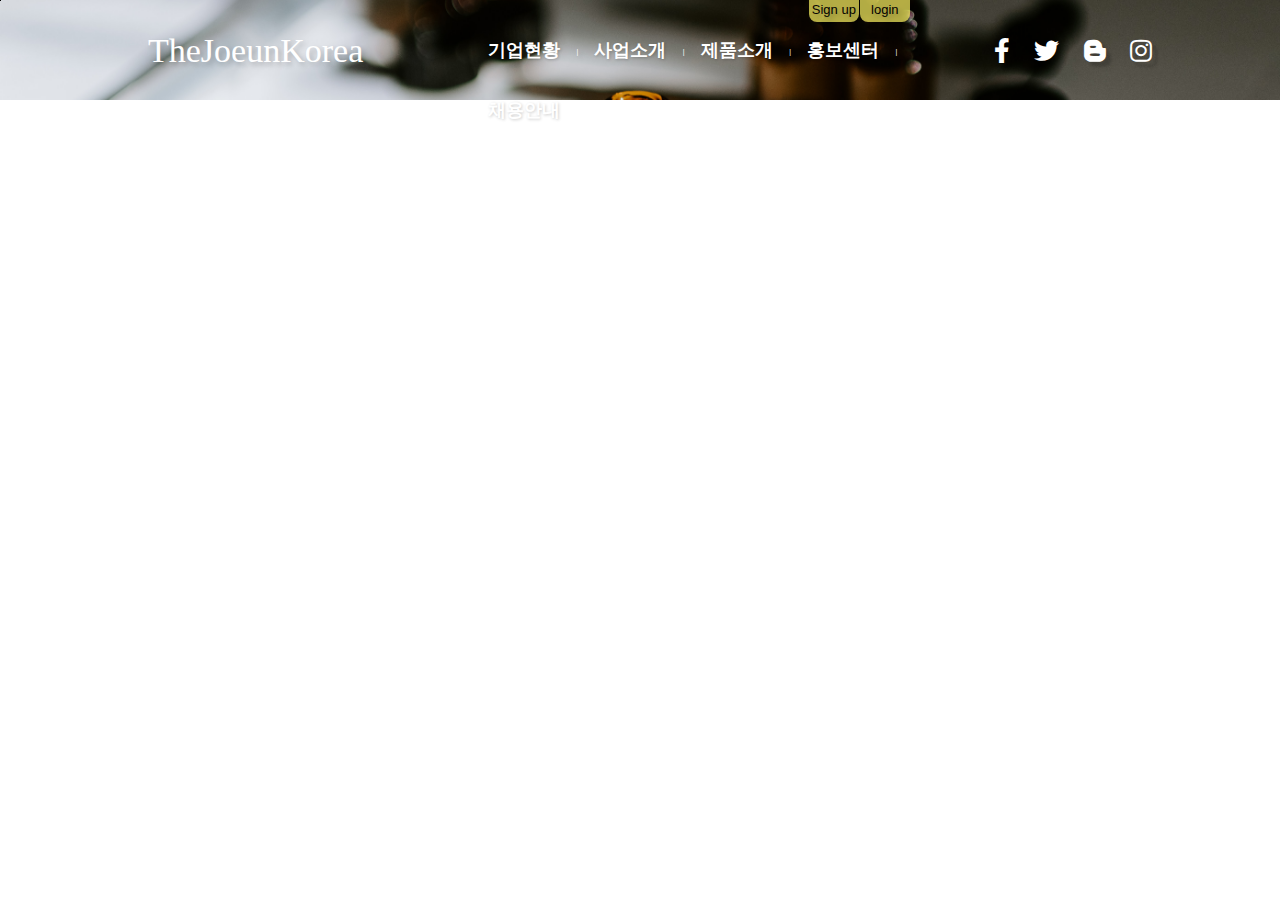
==== join.html @ f501bd1b "수정3" ====
<!DOCTYPE html>
<html lang="ko">
<head>
    <meta charset="UTF-8">
    <meta name="viewport" content="width=device-width, initial-scale=1.0">
    <meta http-equiv="X-UA-Compatible" content="ie=edge">
    <title>The Joeun Korea || Cosmetic</title>
    <link rel="stylesheet" href="https://use.fontawesome.com/releases/v5.7.0/css/all.css">
    <link rel="stylesheet" href="css/style.css">
    <link rel="stylesheet" href="css/rwd.css">
    <!--[if lt IE 9]>
    <script src="/js/html5shiv.js"></script>
    <![endif]-->

</head>
<body>

    <div id="wrap">

		<div class="skipnav"><a href="#product">본문 바로가기</a></div>


        <header>
            <div id="qheader">
                <div class="qlogo">
                    <a href="index.html">TheJoeunKorea</a>
                </div>

                <!-- 800px 이상 사이즈에서는 안보이는 컨텐츠-->
                <!-- <p class="openMOgnb">
                        <a href="javascript:;"><strong class="blind">메뉴열기</strong>
                            <span></span>
                            <span></span>
                            <span></span>
                        </a>
                        </p> -->
                <!-- ***************************************-->
                
                <nav class="cf">
                    <ul class="qdepth1">
                        <li><a href="#noene" class=>기업현황</a>
                            <div class="qdepthbox2">
                                <ul class="qdepth2">
                                    <li><a href="#noene">부속메뉴
                                        <span class="ta"></span>
                                    </a></li>
                                    <li><a href="#noene">부속메뉴</a></li>
                                    <li><a href="#noene">부속메뉴</a></li>
                                    <li><a href="#noene">부속메뉴</a></li>
                                </ul>
                            </div>
                        </li>
                        <li><a href="#noene">사업소개</a>
                            <div class="qdepthbox2">
                                <ul class="qdepth2">
                                    <li><a href="#noene">부속메뉴
                                        <span class="ta"></span>
                                    </a></li>
                                    <li><a href="#noene">부속메뉴</a></li>
                                    <li><a href="#noene">부속메뉴</a></li>
                                    <li><a href="#noene">부속메뉴</a></li>
                                </ul>
                            </div>
                        </li>
                        <li><a href="#noene">제품소개</a>
                            <div class="qdepthbox2">
                                <ul class="qdepth2">
                                    <li><a href="#noene">부속메뉴
                                        <span class="ta"></span>
                                    </a></li>
                                    
                                    <li><a href="#noene">부속메뉴</a></li>
                                    <li><a href="#noene">부속메뉴</a></li>
                                    <li><a href="#noene">부속메뉴</a></li>
                                    <li><a href="#noene">부속메뉴</a></li>
                                    
                                </ul>
                            </div>
                        </li>
                        <li><a href="#noene">홍보센터</a>
                            <div class="qdepthbox2">
                                <ul class="qdepth2">
                                    <li><a href="#noene">부속메뉴
                                        <span class="ta"></span>
                                    </a></li>
                                    <li><a href="#noene">부속메뉴</a></li>
                                </ul>
                            </div>
                        </li>
                        <li><a href="#noene">채용안내</a>
                            <div class="qdepthbox2">
                                <ul class="qdepth2">
                                    <li><a href="#noene">부속메뉴
                                        <span class="ta"></span>
                                    </a></li>
                                    <li><a href="#noene">부속메뉴</a></li>
                                    <li><a href="#noene">부속메뉴</a></li>
                                </ul>
                            </div>
                        </li>
                    </ul>
                </nav>

                 <!-- 800px 이상 사이즈에서는 안보이는 컨텐츠-->
                        <!-- <p class="closeMOgnb">
                            <a href="javascript:;">
                                <storng class="blind">메뉴닫기</storng>
                                <span></span>
                                <span></span>
                            </a>
                        </p> -->
                <!-- ***************************************-->
                

                 <ul class="qsnsicon">
                        <li><a href="http://www.facebook.com" target="_blank">
                            <i class="fab fa-facebook-f"></i></a>
                        </li>
                        <li><a href="http://www.twitter.com" target="_blank">
                            <i class="fab fa-twitter"></a></i>
                            <!-- fab fa-twitch -->
                        </li>
                        <li><a href="https://section.blog.naver.com/" target="_blank">
                            <i class="fab fa-blogger-b"></a></i>
                        </li>
                        <li><a href="http://www.instargram.com" target="_blank">
                            <i class="fab fa-instagram"></a></i>
                        </li>
                 </ul>



                <div class="cf row">
                    <ul class="qjb">
                        <li><a href="#none">Sign up</a></li>
                        <li><a href="#none">login</a></li>
                    </ul>
                </div>     
            </div>
        </header>


       <!-- <div class="container">
            <div class="ctbg">
            </div>
            <h3>로그인</h3>
            <nav class="ctnav">
                <ul class="li"></ul>
            </nav> 
        </div> -->
        <!-- 부속메뉴시 사용 -->
    </div>
</body>
</html>
---- css/style.css ----
@charset "utf-8";
/* reset element */
*{ margin: 0;  padding: 0; box-sizing: border-box;}

h1,h2,h3,h4,h5,h6 { font-weight: normal;}

/* HTML5 display-role reset for older browsers */
article,aside,details,figcaption,figure,footer,header,hgroup,menu,nav,section {  display: block;}
body {  line-height: 1;}
img {  vertical-align: middle;  border: none;}
table {  border-collapse: collapse;  table-layout: fixed;  width: 100%;}
ul,ol,li {  list-style: none;}
address,
em {  font-style: normal;}
a {  text-decoration: none;  color: inherit;}

/* 건너뛰기 링크(접근성) */
.skipnav a {
  overflow: hidden;
  display: block;
  position: absolute;
  top: 0;
  left: 0;
  width: 1px;
  height: 1px;
  background: #000;
  color: #fff;
  text-align: center;
  z-index: 99999999999;}

.skipnav a:focus,
.skipnav a:active {
  position: relative;  width: 100%;  height: auto;  padding: 10px;}

/* 비장애인들한테는 보일 필요가 없는 컨텐츠이지만, 장애인들한테는 인식돼야 할 컨텐츠에 붙이는 클래스 */
.blind {  font-size: 0;  width: 0;  height: 0;  line-height: 0;  text-indent: -9999px;  overflow: hidden;
  visibility: hidden;  position: absolute;  top: 0;  left: 0;}

/* 테이블의 제목과 폼의 그룹화 요소는 안보이게 처리함 */
caption,
legend {  display: none}

fieldset{border: none;;}

/* 자식들이 float 속성을 가질때 부모의 높이가 무너지므로 .cf로 해결함 */
.cf:after,
.cf:before {  content: "";  display: block;  clear: both;}

/**************************************************************************/
@import url('https://fonts.googleapis.com/css2?family=Concert+One&display=swap',
'https://fonts.googleapis.com/css2?family=Righteous&display=swap');
/* font-family: 'Concert One', cursive; */
/* font-family: 'Righteous', cursive; */
body{font-family:"Noto Sans KR", "맑은 고딕", "Malgun Gothic", sans-serif;}




.openMOgnb,.closeMOgnb {display: none;}

#wrap{position: relative;}
#header { 
  position: absolute; top:0; left: 0;
  width:100%;height:100px; 
  z-index: 99999; color: #fff; 
  /* background: rgba(58,42,25,0.05); */
  /* box-shadow: 5px 5px 5px rgba(1,1,1,0.1);  */
    /* position: fixed; */
}
#header .logo a{
    display: inline-block; 
    height:41px; line-height: 41px;
    text-align: center; font-size: 34px;
    background-color: transparent;
    position: absolute; top:50%; left: 10%; 
    transform: translateY(-50%);
    font-family: 'Concert One', cursive;
    text-shadow: 5px 5px 3px rgba(0,0,0,0.2);
    margin-left: 20px; 
    /* border: 1px solid firebrick; */
  }


#header nav{
    position: absolute; top:100%; left:59%;
    transform: translate(-55%,-100%);
    /* border:1px solid darkcyan;  */
    height: 60px; line-height: 20px; padding: 0 10px 30px;}

.depth1>li{ 
  display:inline-block; 
  font-size:18px; font-weight: bold;
   position: relative;}
.depth1>li:nth-child(1):after,
.depth1>li:nth-child(2):after,
.depth1>li:nth-child(3):after,
.depth1>li:nth-child(4):after{
  content:"|"; display: inline-block; 
  font-weight: normal; font-size: 7px; 
  position: relative; top:-2px; left:0px;}

.depth1>li>a{
  display:inline-block; 
  /* border: 1px solid darkkhaki; */
  width:95px; height: 60px;
  text-align: center; text-shadow: 1px 1px 3px rgba(0,0,0,0.2);}

.depthbox2{   
  opacity: 0; 
  position: absolute; left: -0px; top:30%; text-align: center;
  z-index: 9999999; font-weight: normal; font-size: 16px;}
.depth1>li:hover .depthbox2{    
  opacity: 0.9; 
  position: absolute; top:100%; width: 110%; left: -0px; 
  transition: all 0.8s; }

.depth2 > li > a{
  display: block; padding: 15px 10px; background: rgba(1,1,1,0.4);}
.depth2 >li:first-child>a{ border-radius: 10px 10px 0 0; }
.depth2 > li:last-child>a{border-radius: 0 0 10px 10px;}

.depth2 > li > a:hover {background: rgba(1,1,1,0.8); transition: all 1s;}

  .depth2 .ta{ 
    content: ""; display: block; width: 0; height: 0;
    border: 6px solid rgba(1,1,1,0.4); 
    border-top:none; border-left-color:transparent ; border-right-color: transparent;
    position: absolute; left: 46%; top:-6px}
  .depth2 li:first-child:hover .ta{ 
    content: ""; display: block; width: 0; height: 0;
    border: 6px solid rgba(1,1,1,0.8); 
    border-top:none; border-left-color:transparent ; border-right-color: transparent;
    position: absolute; left: 46%; top:-6px; transition: all 1s;}





.snsicon {position: absolute; top:50%; right:10%; transform: translateY(-50%);}
.snsicon li{display: inline-block; padding-left:20px;font-size:25px; 
  text-shadow: 5px 5px 3px rgba(0,0,0,0.2); 
  font-family:'Font Awesome 5 Brands'; font-weight:400 !important}
.snsicon li:hover{transform: scale(1.2); transition: all 0.6s;}


.jb{position: absolute; top:-3px; right:29%;}
.jb li{float: left; width: 49%; }
.jb li:first-child{margin-right: 2%;}
.jb a{
  display: inline-block;
  width: 50px; height: 25px;line-height: 25px; 
  /* background: lightblue;  */
  background: rgba(253,244,98);
  font-size: 13px; text-align: center; 
  border-radius: 0 0 8px 8px; color:#000; opacity: 0.7;}
.jb a:hover{
  opacity: 0.9; height: 27px;  position: relative; top:1.5px; transition: all 0.6s;}






/* section 시작 */

.sdgimg { }
.sdgimg .sd1{
  width: 100%; height:963px;
  background-image:url(../img/back1.jpg) ;
  background-repeat: no-repeat; background-size: cover;
  background-position: center;
  position: relative; }
.sdgimg .sd2{
  width: 100%; height:936px;
  background-image:url(../img/back2.jpg) ;
  background-repeat: no-repeat; background-size: cover;
  background-position: 50% 70%;
  position: relative; }
.sdgimg .sd3{
    width: 100%; height:936px;
    background-image:url(../img/back3-1.jpg) ;
    background-repeat: no-repeat; background-size: cover;
    background-position: 50% 35%;
    position: relative; }
.sd1, .sd3 {display: none;}
.sdgimg .text{
  position: absolute; 
  top:40%; left: 10%; 
  color: papayawhip;} 
.text h3{font-size:62px; letter-spacing: 3px; line-height: 1.3; }
.text p{font-size: 16px; padding-top: 43px;}
.sdlign{background: papayawhip; width :900px; height: 1px; display: inline-block; margin-top: 40px;}



.sdmenu{ 
  position: absolute; top:323px ;right:10%;
  text-align: left; font-weight: bold; 
  box-shadow: 5px 5px 5px rgba(58,42,25,0.5); }
.sm a{
    display: block; width: 150px; 
    height: 90px; line-height: 90PX; 
    color: papayawhip; font-weight: bold;
    background: darkseagreen; text-align: left; 
    padding-left: 15px; 
    border-bottom: 1px solid slategrey;}
.sm li:first-child a{ 
    height: 120px; line-height: 1.4;
    background: sandybrown; padding-top: 37px;}
.sm li:last-child a{border-bottom: none;}
.sm li:first-child a:after{
    content:">"; display: inline-block; font-size: 10px; 
    position: relative; left: 50px;}
.sm li+li a:after,
.sm li+li+li+li a:after{
    content:">"; display: inline-block; 
    font-size: 10px; 
    position: relative;left: 50px;}
.sm li+li+li a:after{    
    content:">"; display: inline-block; 
    font-size: 10px; 
    position: relative;left: 32px;}
.sm li:hover{
  opacity: 0.99; 
  /* transition: 0.8s; */}
.sm li:hover a{
  /* box-shadow: 2px 3px 10px 3px rgba(0, 0, 0, 0.2), 2px 6px 10px 3px rgba(0, 0, 0, 0.2);  */
  /* border: 1px solid rgba(0, 0, 0, 0.2); */
  opacity: 0.9;
  transition: 0.2s;
}




#product{position: relative; padding-bottom: 200px; }
#product h3{
   font-size: 39px; text-align: center; font-weight: bold;
   padding: 130px 0 100px; font-family:; border-bottom: 1px solid rgb(211, 211, 211) ; }

.pdimg {
  margin: 0 auto; 
  width: 85%;
  /* width:100%;  *//* .mov 사용시 주석풀기*/
  height:250px; } 
.pdimg li{float: left; width: 20%; overflow: hidden; }
.pdimg img{width:100%;}
.pdimgbox{position: relative;}
.pdimgbox:after{
  content: ""; position: absolute; top:0; left:0; right:0; bottom:0;}
.pdimgbox:hover:after{background: rgba(255,255,255,0.7); transition: all 0.8s;}
.pdimg li:nth-child(even) .pdimgbox:hover img{transform: scale(1.2) rotate(10deg);  transition: all 0.8s;}
.pdimg li:nth-child(odd) .pdimgbox:hover img{transform: scale(1.2) rotate(-10deg);  transition: all 0.8s;}
.pdtext{
  position: absolute; top:50%; left:50%; 
  transform: translate(-50%,-50%);
  font-size: 20px;
  text-align: center; line-height: 1.5;
  opacity: 0; z-index: 999999;}
.pdimgbox:hover .pdtext{opacity: 1;  transition: all 0.5s 0.1s;}

  


.linebg{
  height: 400px;
  background-image: url(../img/bgproduct.jpg);
  background-repeat: no-repeat;
  background-size: cover;
  background-attachment: fixed;
  text-align: center;
  position: relative; margin:180px 0 130px;}
.linetext{position: absolute; top:50%; left: 50%; transform: translate(-50%,-50%);}
.linetext h3{font-size: 40px;}
.linetext p{font-size: 18px;}
.linetext h3:nth-of-type(2){padding-bottom: 20px;}



.prod2 h3{
  font-size: 39px; text-align: center; font-weight: bold;
  padding-bottom: 100px; font-family:; border-bottom: 1px solid rgb(211, 211, 211) ; }
.product2{ width: 55.5%; margin: 0 auto; padding: 40px 0;}
.product2 li{float: left; width: 48%; text-align: center;}
.product2 li{padding-left: 20px;}
.product2 .pd2box{ 
  margin-bottom: 10px; 
  position: relative; overflow: hidden;}
.product2 .pd2tbg{
  position: absolute; top:0; left:65%; background: rgba(0,0,0,0.5);
   height: 100%; width: 300px;}
.product2 .pd2text{ position: absolute; top:60%; left:63%; 
  width: 200px; height: 100%;  color: #fff;}
.product2 .pd2box:hover img{transform: scale(1.1); opacity: 0.7; transition: all 1s;}
.product2 .pd2box:hover .pd2tbg{
  content:"";
  left: 50%; background: rgba(0,0,0,0.8);
  transition: all 0.7s;}
.product2 .pd2box:hover .pd2text{ left: 50%; transition: all 0.8s;}



/* .mov{margin-top: 180px;
  width: 100%;
  height: 600px;
  background-image: url(../img/bg2.png);
  background-size: cover;
  background-position:center;
  background-attachment: fixed;
  position: relative;}
.mov h3{
  font-size: 30px; color: #fff; font-weight: bolder; text-shadow: 1px 1px 1px rgba(0,0,0,0.8);
  padding: 30px 0 0 40px; }
.mov video{width: 45%; position: absolute; top: 50%; transform: translateY(-50%); left: 2%;} */











.tabbg{
  margin-top: 30px;/* .mov 사용시 주석처리*/
  background: rgba(246,246,246);height: 550px;}
.tab {max-width: 55%; margin: 0 auto; padding-top: 70px;}
.tabmenu{position: relative;}
.tabmenu>li{
  float: left; width: 32%; height: 45px; line-height: 45px;
  text-align:center; margin-left:2%;
  background:none; 
  color: #000; font-size: 18px; font-weight: bold; 
  border: 1px solid gray;}
.tabmenu li:first-child{margin-left: 0;}
.tabmenu a{display: block;}
.tabmenu > li > div {display: none; position: absolute; left:0; height: 400px; color: #000; 
  width: 100%; }
.tabmenu > li.active div{display: block;}
.tabmenu > li.active{background: darkseagreen; border: none; color: #fff;}


        .bodo{padding: 15px 0px ;}
        .bodo li{
          float: left;width: 48%; text-align: left; font-size: 19px; 
          line-height: 1.2; padding: 20px 0; font-weight: normal;
          border-bottom: 1px solid gray; }
        .bodo li:nth-child(odd){margin-right: 4%;}
        .bodo .date{font-size: 13px; font-weight: normal;color: gray;}
        .bodo p{  
          overflow: hidden;
          white-space: nowrap;
          text-overflow: ellipsis;}
        .bodo a:hover p{text-decoration: underline;}


        .notice li{float: left; width: 33.33%;
          display: block;}
        .notice a{display: inline-block; text-align: center;}
        .notice a:hover{text-decoration: underline;}
        .notice p{
          text-align: center;
          width: 365px; height: 80px; padding: 35px 20px 0;
          overflow: hidden; white-space: nowrap; text-overflow: ellipsis; }
        .notice .ndate{display: block; font-size: 13px; height: 15x; line-height: 1.1; padding-bottom: 30px;}
        .notice img{height: 220px;}


        .ad a{display: inline-block;}
        .ad img{width: 204px; height:303px; margin-top: 25px; opacity: 0.7;}
        .ad img:hover{opacity: 1; transition:all 0.6s;}
        .adbt a{
          display: inline-block; 
          width: 150px; height:45px ;line-height: 45px;
          border: 1px solid darkkhaki; margin-top: 10px;
          border-radius: 2px; font-size: 13px; padding-left: 25px;}
        .adbt span{
          display:block;width: 20px; height: 2px; background: #000; margin-bottom: 2px; border-radius: 10px;
          position: relative;top:-27px; left:6px; }





/* FOOTER 시작 */
footer{
  background: #5a6373; 
  height: 150px;
  color: #ccc; font-size: 15px;
  padding-top: 20px;}
.footer{max-width: 55%; margin: 0 auto; position: relative;}
.foot{ font-size: 15px; padding-bottom: 20px;}
.foot a{padding-right: 20px;}
.add p, .cl p{font-size: 12px; padding-bottom: 5px;} 
.cl p{padding: 10px 0;}
.logoname{position: absolute; right: 0; top:35%; font-size: 25px; }





/* 사이드 fixed 메뉴 */
.sidemenubar{
  position: fixed; top:50%; right:0; margin-top: -135px;   }
.sideb{text-align: center;}
.sideb>li{ border-bottom: 1px dotted rgba(0, 0, 0, 0.5); }


.sidemenubar i{font-size: 30px; color: rgba(156,235,252); padding-bottom: 5px;}
.sideb li+li  i,
.sideb .smp2
{color:rgba(253,244,98);}
/* .sideb li+l i{} */

.sideb li a{
  display: inline-block; ;background: rgba(0,0,0,0.6);
   font-size: 12px; width:100px; padding:15px 0; color: #ccc;}
.sideb li:first-child a{border-radius: 10px 0 0 0;}
.sideb .smp1{padding-bottom: 3px;}


.topbt a{
  width: 100px; display: inline-block; 
  background: rgba(0,0,0,0.6);
  font-size: 12px;  padding:15px 0;color: #fff; text-align: center;
  border-radius: 0 0 0 10px;  }
.topbt i{color:#fff; ;}









/* join.html */
#qheader { 
  position: absolute; top:0; left: 0;
  width:100%;height:100px; 
  z-index: 99999; color:#fff; 
  background-image: url(../img/joinbg.jpg);
  background-size: cover;
  background-position: 50% 45%;
  text-shadow: 3px 3px 5px rgba(0,0,0,0.2);
  /* background: rgba(58,42,25,0.05); */
  /* box-shadow: 5px 5px 5px rgba(1,1,1,0.1);  */
    /* position: fixed; */
}
#qheader .qlogo a{
    display: inline-block; 
    height:41px; line-height: 41px;
    text-align: center; font-size: 34px;
    background-color: transparent;
    position: absolute; top:50%; left: 10%; 
    transform: translateY(-50%);
    font-family: 'Concert One', cursive;
    /* text-shadow: 5px 5px 3px rgba(0,0,0,0.2); */
    margin-left: 20px; 
    /* border: 1px solid firebrick; */
  }


#qheader nav{
    position: absolute; top:100%; left:59%;
    transform: translate(-55%,-100%);
    /* border:1px solid darkcyan;  */
    height: 60px; line-height: 20px; padding: 0 10px 30px;}

.qdepth1>li{ 
  display:inline-block; 
  font-size:18px; font-weight: bold;
   position: relative;}
.qdepth1>li:nth-child(1):after,
.qdepth1>li:nth-child(2):after,
.qdepth1>li:nth-child(3):after,
.qdepth1>li:nth-child(4):after{
  content:"|"; display: inline-block; 
  font-weight: normal; font-size: 7px; 
  position: relative; top:-2px; left:0px;}

.qdepth1>li>a{
  display:inline-block; 
  /* border: 1px solid darkkhaki; */
  width:95px; height: 60px;
  text-align: center; text-shadow: 1px 1px 3px rgba(0,0,0,0.2);}

.qdepthbox2{   
  opacity: 0; 
  position: absolute; left: -0px; top:30%; text-align: center;
  z-index: 9999999; font-weight: normal; font-size: 16px;}
.qdepth1>li:hover .depthbox2{    
  opacity: 0.9; 
  position: absolute; top:100%; width: 110%; left: -0px; 
  transition: all 0.8s; }

.qdepth2 > li > a{
  display: block; padding: 15px 10px; background: rgba(1,1,1,0.4);}
.qdepth2 >li:first-child>a{ border-radius: 10px 10px 0 0; }
.qdepth2 > li:last-child>a{border-radius: 0 0 10px 10px;}

.qdepth2 > li > a:hover {background: rgba(1,1,1,0.8); transition: all 1s;}

  .qdepth2 .ta{ 
    content: ""; display: block; width: 0; height: 0;
    border: 6px solid rgba(1,1,1,0.4); 
    border-top:none; border-left-color:transparent ; border-right-color: transparent;
    position: absolute; left: 46%; top:-6px}
  .qdepth2 li:first-child:hover .ta{ 
    content: ""; display: block; width: 0; height: 0;
    border: 6px solid rgba(1,1,1,0.8); 
    border-top:none; border-left-color:transparent ; border-right-color: transparent;
    position: absolute; left: 46%; top:-6px; transition: all 1s;}





.qsnsicon {position: absolute; top:50%; right:10%; transform: translateY(-50%); 
  color: #fff;}
.qsnsicon li{display: inline-block; padding-left:20px;font-size:25px; 
  text-shadow: 5px 5px 3px rgba(0,0,0,0.2); 
  font-family:'Font Awesome 5 Brands'; font-weight:400 !important}
.qsnsicon li:hover{transform: scale(1.2); transition: all 0.6s;}


.qjb{position: absolute; top:-3px; right:29%;}
.qjb li{float: left; width: 49%; }
.qjb li:first-child{margin-right: 2%;}
.qjb a{
  display: inline-block;
  width: 50px; height: 25px;line-height: 25px; 
  /* background: lightblue;  */
  background: rgba(253,244,98);
  font-size: 13px; text-align: center; 
  border-radius: 0 0 8px 8px; color:#000; opacity: 0.7;}
.qjb a:hover{
  opacity: 0.9; height: 27px;  position: relative; top:1.5px; transition: all 0.6s;}
---- css/rwd.css ----
@charset "utf-8";

/* @media screen and (max-width:1500px){
    
    .depth1>li{font-size:16px; }
    .depth1>li>a{width:75px;}
    .smenu{left:68%;}
    .pdimg {width: 80%;}
    .sdlign{width: 500px;}

} */



@media screen and (max-width:1050px){
/*     
    #header .logo a{font-size: 25px; margin-left: 0px;}
    #header nav{left:70%; width: 65%;}
    .depth1>li{font-size:15px; font-weight: bold; }
    .depth1>li>a{ width:75px;}

    .pdimg {width: 95%;} */


    /* .sdgimg .sd1{
        width: 100%; height:963px;
        background-image:url(../img/back1.jpg) ;
        background-repeat: no-repeat; background-size: cover;
        background-position: center;position: relative; }
    .sdgimg .sd2{
        width: 100%; height:600px;
        background-image:url(../img/back2.jpg) ;
        background-repeat: no-repeat; background-size: cover;
        background-position: 50% 70%;position: relative; }
    .sdgimg .sd3{
        width: 100%; height:936px;
        background-image:url(../img/baclk3.jpg) ;
        background-repeat: no-repeat; background-size: cover;
        background-position: 50% 35%;position: relative; }
    .sdgimg .text{margin:0 20px 0 -20px ; top:20%;} 
    .text h3{font-size:30px; }
    .text p{font-size: 16px; padding-top: 40px;}
    .sdlign{width: 200px;} */

    /* .smenu{
        top:-150px;left:10%; width: 300px; margin-left: -20px;
        box-shadow: 1px 1px 1px rgba(58,42,25,0.5);}
    .sm li{  float: left; width: 25%; height:70px; display: inline-block;}
        .sm li:first-child{height: 70px; margin-top: 11px;}
        .sm li a{
            display:inline-block; 
            width: 70px; height: 70px; line-height: 70px; padding-left: 0px;
            font-size: 12px; 
            background: darkseagreen;
            border-bottom: 1px solid slategrey; text-align: center;}
        .sm li:first-child a{
            padding-top: 0px; line-height: 1.5;
            background: sandybrown;border-bottom: 1px solid slategrey;
            height: 70px;}
        .sm li:first-child:after{
            content:">"; display: none; font-size: 10px; 
            position: relative; top:-4px;left: -20px ;}
        .sm li+li:after,
        .sm li+li+li:after,
        .sm li+li+li+li:after
        {content:">"; display: none;
            font-size: 10px; 
            position: relative; 
            top:-103%; left:126px ;}
        .sm li:hover{opacity: 0.7; transition: all 0.5s;}
              
            
      

    .product h3{font-size: 22px; padding: 170px 0 50px; }
    .product2{ width:95%; margin: 0 auto;}
    .product2 .pd2text{width: 135px; }
    .pdimg {margin-bottom: 70px; } 

    .linebg{margin-bottom: 70px;height: 300px; background-attachment:scroll; background-position: 90% 80%;}
    .linetext h3{font-size: 22px; font-weight: bold;}
    .linetext p{font-size: 16px;}

    .pd2bg{margin-bottom: 30px;}
    .product2 h3{font-size: 22px; padding:10px 0 50px}}

    .tab {width: 90%; margin: 0 auto; padding-top: 70px;}
    .tabmenu>li{font-size: 16px; }
    .bodo .date{font-size: 13px; font-weight: normal;color: gray;}
    .bodo p{font-size: 15px;}


    .foot{ font-size: 13px;}
    .add p, .cl p{font-size: 12px;} 
    .logoname{font-size: 20px; } */

    /* .sidemenubar{display: none;} */

}

@media screen and (max-width:799px) {

    /* #header .logo a{font-size: 25px; margin-left: 0px;}


    .linetext h3{font-size: 22px; font-weight: bold;}
    .linetext p{font-size: 10px;}    
    .sdgimg .text{margin-left: -35px;}

    .sm li{float:left }
 */

  

}
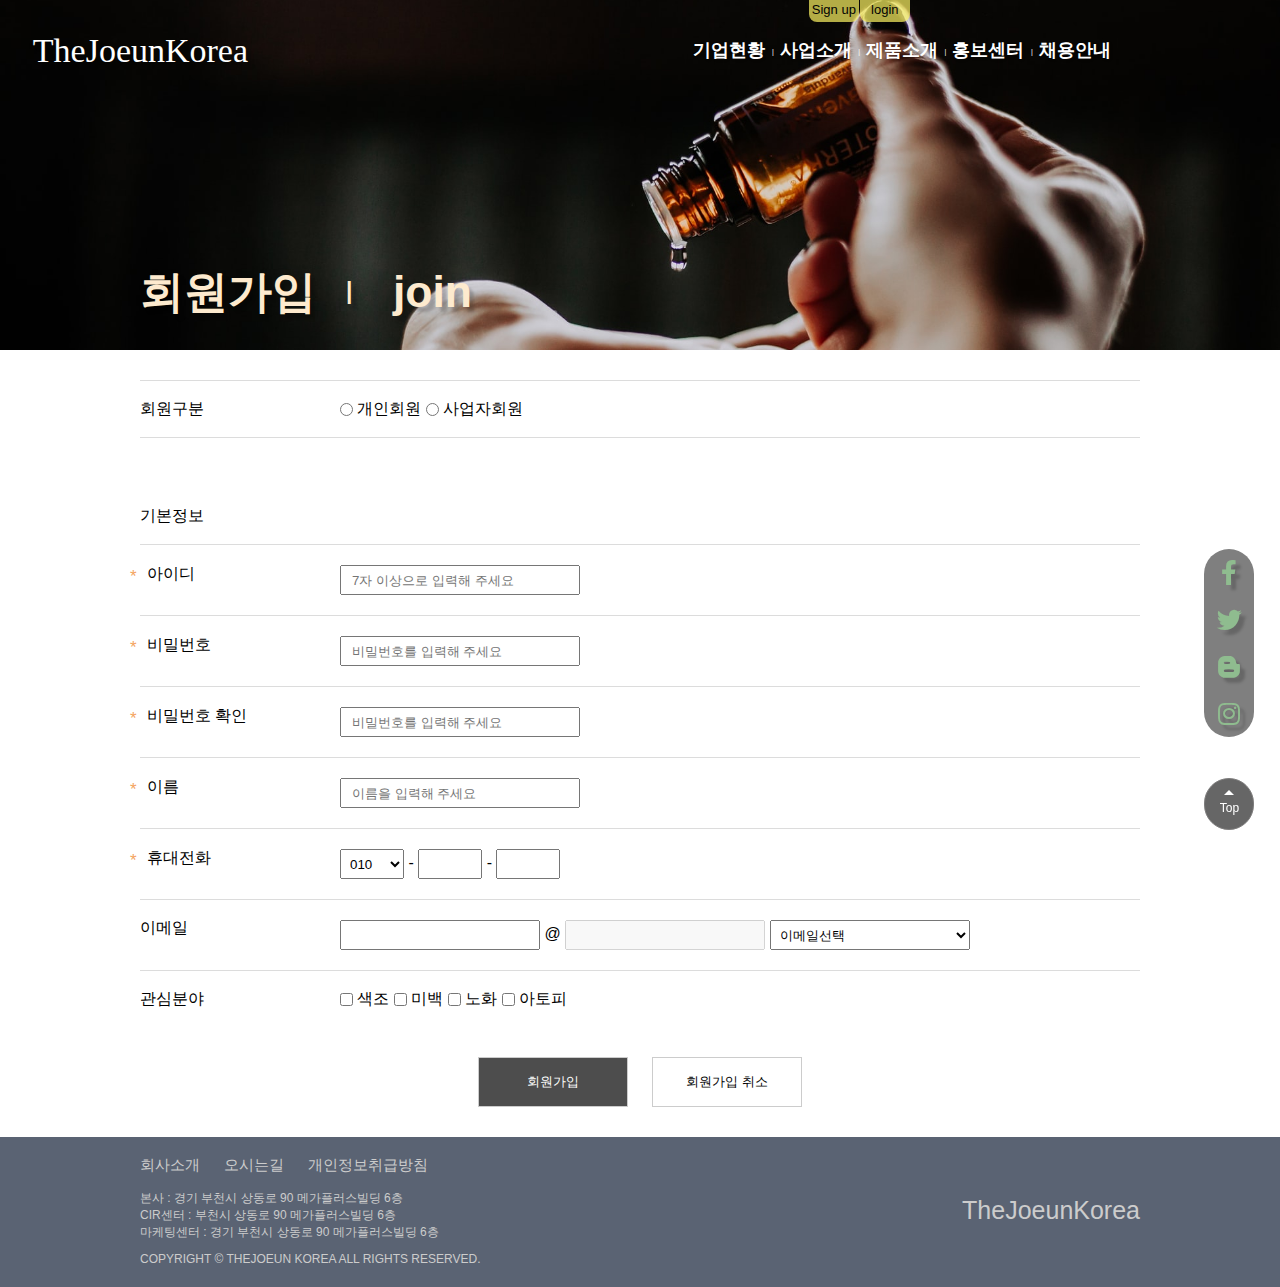
==== commit 26f511df: "수정중6" ====
--- a/join.html
+++ b/join.html
@@ -15,140 +15,275 @@
 </head>
 <body>
 
-    <div id="wrap">
-
-		<div class="skipnav"><a href="#product">본문 바로가기</a></div>
-
-
-        <header>
-            <div id="qheader">
-                <div class="qlogo">
-                    <a href="index.html">TheJoeunKorea</a>
-                </div>
-
-                <!-- 800px 이상 사이즈에서는 안보이는 컨텐츠-->
-                <!-- <p class="openMOgnb">
-                        <a href="javascript:;"><strong class="blind">메뉴열기</strong>
-                            <span></span>
+    <header>
+        <div id="header">
+            <div class="logo">
+                <a href="index.html">TheJoeunKorea</a>
+            </div>
+
+            <!-- 800px 이상 사이즈에서는 안보이는 컨텐츠-->
+            <!-- <p class="openMOgnb">
+                    <a href="javascript:;"><strong class="blind">메뉴열기</strong>
+                        <span></span>
+                        <span></span>
+                        <span></span>
+                    </a>
+                    </p> -->
+            <!-- ***************************************-->
+            
+            <nav class="cf">
+                <ul class="depth1">
+                    <li><a href="#noene" class=>기업현황</a>
+                        <div class="depthbox2">
+                            <ul class="depth2">
+                                <li><a href="#noene">부속메뉴
+                                    <span class="ta"></span>
+                                </a></li>
+                                <li><a href="#noene">부속메뉴</a></li>
+                                <li><a href="#noene">부속메뉴</a></li>
+                                <li><a href="#noene">부속메뉴</a></li>
+                            </ul>
+                        </div>
+                    </li>
+                    <li><a href="#noene">사업소개</a>
+                        <div class="depthbox2">
+                            <ul class="depth2">
+                                <li><a href="#noene">부속메뉴
+                                    <span class="ta"></span>
+                                </a></li>
+                                <li><a href="#noene">부속메뉴</a></li>
+                                <li><a href="#noene">부속메뉴</a></li>
+                                <li><a href="#noene">부속메뉴</a></li>
+                            </ul>
+                        </div>
+                    </li>
+                    <li><a href="#noene">제품소개</a>
+                        <div class="depthbox2">
+                            <ul class="depth2">
+                                <li><a href="#noene">부속메뉴
+                                    <span class="ta"></span>
+                                </a></li>
+                                
+                                <li><a href="#noene">부속메뉴</a></li>
+                                <li><a href="#noene">부속메뉴</a></li>
+                                <li><a href="#noene">부속메뉴</a></li>
+                                <li><a href="#noene">부속메뉴</a></li>
+                                
+                            </ul>
+                        </div>
+                    </li>
+                    <li><a href="#noene">홍보센터</a>
+                        <div class="depthbox2">
+                            <ul class="depth2">
+                                <li><a href="#noene">부속메뉴
+                                    <span class="ta"></span>
+                                </a></li>
+                                <li><a href="#noene">부속메뉴</a></li>
+                            </ul>
+                        </div>
+                    </li>
+                    <li><a href="#noene">채용안내</a>
+                        <div class="depthbox2">
+                            <ul class="depth2">
+                                <li><a href="#noene">부속메뉴
+                                    <span class="ta"></span>
+                                </a></li>
+                                <li><a href="#noene">부속메뉴</a></li>
+                                <li><a href="#noene">부속메뉴</a></li>
+                            </ul>
+                        </div>
+                    </li>
+                </ul>
+            </nav>
+
+             <!-- 800px 이상 사이즈에서는 안보이는 컨텐츠-->
+                    <!-- <p class="closeMOgnb">
+                        <a href="javascript:;">
+                            <storng class="blind">메뉴닫기</storng>
                             <span></span>
                             <span></span>
                         </a>
-                        </p> -->
-                <!-- ***************************************-->
-                
-                <nav class="cf">
-                    <ul class="qdepth1">
-                        <li><a href="#noene" class=>기업현황</a>
-                            <div class="qdepthbox2">
-                                <ul class="qdepth2">
-                                    <li><a href="#noene">부속메뉴
-                                        <span class="ta"></span>
-                                    </a></li>
-                                    <li><a href="#noene">부속메뉴</a></li>
-                                    <li><a href="#noene">부속메뉴</a></li>
-                                    <li><a href="#noene">부속메뉴</a></li>
-                                </ul>
-                            </div>
-                        </li>
-                        <li><a href="#noene">사업소개</a>
-                            <div class="qdepthbox2">
-                                <ul class="qdepth2">
-                                    <li><a href="#noene">부속메뉴
-                                        <span class="ta"></span>
-                                    </a></li>
-                                    <li><a href="#noene">부속메뉴</a></li>
-                                    <li><a href="#noene">부속메뉴</a></li>
-                                    <li><a href="#noene">부속메뉴</a></li>
-                                </ul>
-                            </div>
-                        </li>
-                        <li><a href="#noene">제품소개</a>
-                            <div class="qdepthbox2">
-                                <ul class="qdepth2">
-                                    <li><a href="#noene">부속메뉴
-                                        <span class="ta"></span>
-                                    </a></li>
-                                    
-                                    <li><a href="#noene">부속메뉴</a></li>
-                                    <li><a href="#noene">부속메뉴</a></li>
-                                    <li><a href="#noene">부속메뉴</a></li>
-                                    <li><a href="#noene">부속메뉴</a></li>
-                                    
-                                </ul>
-                            </div>
-                        </li>
-                        <li><a href="#noene">홍보센터</a>
-                            <div class="qdepthbox2">
-                                <ul class="qdepth2">
-                                    <li><a href="#noene">부속메뉴
-                                        <span class="ta"></span>
-                                    </a></li>
-                                    <li><a href="#noene">부속메뉴</a></li>
-                                </ul>
-                            </div>
-                        </li>
-                        <li><a href="#noene">채용안내</a>
-                            <div class="qdepthbox2">
-                                <ul class="qdepth2">
-                                    <li><a href="#noene">부속메뉴
-                                        <span class="ta"></span>
-                                    </a></li>
-                                    <li><a href="#noene">부속메뉴</a></li>
-                                    <li><a href="#noene">부속메뉴</a></li>
-                                </ul>
+                    </p> -->
+            <!-- ***************************************-->
+            
+
+             <ul class="snsicon">
+                    <li><a href="http://www.facebook.com" target="_blank">
+                        <i class="fab fa-facebook-f"></i></a>
+                    </li>
+                    <li><a href="http://www.twitter.com" target="_blank">
+                        <i class="fab fa-twitter"></a></i>
+                        <!-- fab fa-twitch -->
+                    </li>
+                    <li><a href="https://section.blog.naver.com/" target="_blank">
+                        <i class="fab fa-blogger-b"></a></i>
+                    </li>
+                    <li><a href="http://www.instargram.com" target="_blank">
+                        <i class="fab fa-instagram"></a></i>
+                    </li>
+             </ul>
+
+
+
+            <div class="cf row">
+                <ul class="jb">
+                    <li><a href="join.html">Sign up</a></li>
+                    <li><a href="#none">login</a></li>
+                </ul>
+            </div>     
+        </div>
+    </header>
+
+    <section>
+        <div class="joinbg">
+            <div class="joinbox">
+                <h3>회원가입</h3>
+                <h3>join</h3>
+                <span class="sdlign_j"></span>
+                </div>
+        </div>
+
+
+
+        <div class="joinpage">
+            <form action="#" method="post">
+                <fieldset>
+                    <legend> 회원가입 양식 </legend>
+                    <!-- <p class="pilsu pilsutem">필수입력</p> -->
+                    <ul class="join_list">
+                        <li class="jointype cf">
+                            <label class="jj">회원구분</label>
+                            <div class="j_content">
+                                <input type="radio" id="jtype1" name="jtype">
+                                <label for="jtype1" class="jtype">개인회원</label>
+                                <input type="radio" id="jtype2" name="jtype">
+                                <label for="jtype2" class="jtype">사업자회원</label>
+                            </div>
+                        </li>
+                        <span class="atext"><p>기본정보</p></span>
+                        <li class="cf">
+                            <label for="id_lbl" class="jj pilsutem">아이디</label>
+                            <div class="j_content">
+                                <input type="text" id="id_lbl" placeholder="7자 이상으로 입력해 주세요" required>
+                            </div>
+                        </li>
+                        <li class="cf">
+                            <label for="pw_lbl" class="jj pilsutem">비밀번호</label>
+                            <div class="j_content">
+                                <input type="password" id="pw_lbl" placeholder="비밀번호를 입력해 주세요" required>
+                            </div>
+                        </li>
+                        <li class="cf">
+                            <label for="pwcheck_lbl" class="jj pilsutem">비밀번호 확인</label>
+                            <div class="j_content">
+                                <input type="password" id="pwcheck_lbl" placeholder="비밀번호를 입력해 주세요" required>
+                            </div>
+                        </li>
+                        <li class="cf">
+                            <label for="name_lbl" class="jj pilsutem">이름</label>
+                            <div class="j_content">
+                                <input type="text" id="name_lbl" placeholder="이름을 입력해 주세요" required>
+                            </div>
+                        </li>
+                        <li class="ph cf">
+                            <label for="phon_lbl" class="jj pilsutem">휴대전화</label>
+                            <div class="j_content">
+                                <select name="phonfirst" id="phonfirst">
+                                    <option value="010">010</option>
+                                    <option value="011">011</option>
+                                    <option value="016">016</option>
+                                    <option value="011">017</option>
+                                    <option value="016">018</option>
+                                </select>
+                                <span class="phonicon">-</span>
+                                <input type="tel" id="phon_lbl"  required>
+                                <span class="phonicon">-</span>
+                                <input type="tel" id="phon_lbl"  required>
+                            </div>
+                        </li>
+                        <li class="em cf">
+                            <label for="email_lbl" class="jj">이메일</label>
+                            <div class="j_content">
+                                <input type="text" id="email_lbl" name="email_lbl">
+                                <span class="icon_space">@</span>
+                                <input type="text" id="edomain_lbl"name="edomain_lbl" disabled>
+                                <select name="edomain_opt" id="edomain_opt">
+                                    <option>이메일선택</option>
+                                    <option value="naver.com">naver.com</option>
+                                    <option value="daum.net">daum.net</option>
+                                    <option value="" >직접입력</option>
+                                </select>
+                        <li class="cf">
+                            <label  class="jj">관심분야</label>
+                            <div class="j_content">
+                                <input type="checkbox" name="fcheck1" id="fcheck1">
+                                <label for="fcheck1">색조</label>
+                                <input type="checkbox" name="fcheck2" id="fcheck2">
+                                <label for="fcheck2">미백</label>
+                                <input type="checkbox" name="fcheck3" id="fcheck3">
+                                <label for="fcheck3">노화</label>
+                                <input type="checkbox" name="fcheck4" id="fcheck4">
+                                <label for="fcheck4">아토피</label>
                             </div>
                         </li>
                     </ul>
-                </nav>
-
-                 <!-- 800px 이상 사이즈에서는 안보이는 컨텐츠-->
-                        <!-- <p class="closeMOgnb">
-                            <a href="javascript:;">
-                                <storng class="blind">메뉴닫기</storng>
-                                <span></span>
-                                <span></span>
-                            </a>
-                        </p> -->
-                <!-- ***************************************-->
-                
-
-                 <ul class="qsnsicon">
-                        <li><a href="http://www.facebook.com" target="_blank">
-                            <i class="fab fa-facebook-f"></i></a>
-                        </li>
-                        <li><a href="http://www.twitter.com" target="_blank">
-                            <i class="fab fa-twitter"></a></i>
-                            <!-- fab fa-twitch -->
-                        </li>
-                        <li><a href="https://section.blog.naver.com/" target="_blank">
-                            <i class="fab fa-blogger-b"></a></i>
-                        </li>
-                        <li><a href="http://www.instargram.com" target="_blank">
-                            <i class="fab fa-instagram"></a></i>
-                        </li>
-                 </ul>
-
-
-
-                <div class="cf row">
-                    <ul class="qjb">
-                        <li><a href="#none">Sign up</a></li>
-                        <li><a href="#none">login</a></li>
-                    </ul>
-                </div>     
-            </div>
-        </header>
-
-
-       <!-- <div class="container">
-            <div class="ctbg">
-            </div>
-            <h3>로그인</h3>
-            <nav class="ctnav">
-                <ul class="li"></ul>
-            </nav> 
-        </div> -->
-        <!-- 부속메뉴시 사용 -->
-    </div>
+                </fieldset>
+                <p class="join_bt">
+                    <input type="submit" value="회원가입">
+                    <input type="reset" value="회원가입 취소">
+                </p>
+            </form>
+        </div>
+    </section>
+
+    <footer>
+        <div class="footer">
+            <div class="foot">
+                <a href="#none">회사소개</a>
+                <a href="#none">오시는길</a>
+                <a href="#none">개인정보취급방침</a>
+            </div>
+            <div class="add">
+                <p>본사 : 경기 부천시 상동로 90 메가플러스빌딩 6층</p>
+                <p>CIR센터 : 부천시 상동로 90 메가플러스빌딩 6층</p>
+                <p>마케팅센터 : 경기 부천시 상동로 90 메가플러스빌딩 6층</p>
+            </div>
+            <div class="cl"><p>COPYRIGHT © THEJOEUN KOREA ALL RIGHTS RESERVED.</p></div>
+            <div class="logoname">
+                <p>TheJoeunKorea</p>
+            </div>
+        </div>
+    </footer>
+
+    <div class="sidemenubar">
+        <ul class='sideb'>
+            <li>
+                <span class="smbt">
+                    <a href="tel:010,070,0707">
+                        <i class="fas fa-phone-square"></i>
+                        <p class="smp1">전화문의</p>
+                        <p>010.070.0707</p>  
+                    </a>  
+                </span>
+            </li>
+            <li>
+                <span class="smbt">
+                    <a href="#none">
+                        <i class="fab fa-kickstarter"></i>
+                        <p class="smp1">카카오톡</p>
+                        <p class="smp2">1:1 상담</p>
+                    </a>  
+                </span>
+            </li>            
+        </ul>
+                <sapn class='topbt'>
+                    <a href="#header">
+                        <i class="fas fa-caret-square-up"></i>
+                        <p>Top</p>  
+                    </a>  
+                </sapn>
+     </div>
+
+
 </body>
 </html>        --- a/css/style.css
+++ b/css/style.css
@@ -40,7 +40,24 @@
 caption,
 legend {  display: none}
 
-fieldset{border: none;;}
+fieldset{border: none;}
+
+/* select{
+  -webkit-appearance: none;
+   appearance: none; 
+  background: url(../img/ico_selectArr.png) no-repeat 100% 50%;}
+input[type='radio'],
+input[type='checkbox']{
+  -webkit-appearance: none;
+   appearance: none; } */
+
+
+
+input[type='submit']:hover,
+input[type='reset']:hover,
+button:hover{cursor: pointer;}
+
+input,select{vertical-align: middle;}
 
 /* 자식들이 float 속성을 가질때 부모의 높이가 무너지므로 .cf로 해결함 */
 .cf:after,
@@ -107,11 +124,11 @@
 
 .depthbox2{   
   opacity: 0; 
-  position: absolute; left: -0px; top:30%; text-align: center;
+  position: absolute; left: -6px; top:30%; text-align: center;
   z-index: 9999999; font-weight: normal; font-size: 16px;}
 .depth1>li:hover .depthbox2{    
   opacity: 0.9; 
-  position: absolute; top:100%; width: 110%; left: -0px; 
+  position: absolute; top:60%; width: 110%; left: -6px; 
   transition: all 0.8s; }
 
 .depth2 > li > a{
@@ -119,6 +136,7 @@
 .depth2 >li:first-child>a{ border-radius: 10px 10px 0 0; }
 .depth2 > li:last-child>a{border-radius: 0 0 10px 10px;}
 
+.depth1>li>a:hover{color: rgb(252, 242, 225);}
 .depth2 > li > a:hover {background: rgba(1,1,1,0.8); transition: all 1s;}
 
   .depth2 .ta{ 
@@ -194,7 +212,7 @@
 
 
 .sdmenu{ 
-  position: absolute; top:323px ;right:10%;
+  position: absolute; top:323px ;left:82%;
   text-align: left; font-weight: bold; 
   box-shadow: 5px 5px 5px rgba(58,42,25,0.5); }
 .sm a{
@@ -203,9 +221,9 @@
     color: papayawhip; font-weight: bold;
     background: darkseagreen; text-align: left; 
     padding-left: 15px; 
-    border-bottom: 1px solid slategrey;}
+    border-bottom: 1px solid rgba(0,0,50,0.3);}
 .sm li:first-child a{ 
-    height: 120px; line-height: 1.4;
+      height: 120px; line-height: 1.4;
     background: sandybrown; padding-top: 37px;}
 .sm li:last-child a{border-bottom: none;}
 .sm li:first-child a:after{
@@ -223,28 +241,25 @@
 .sm li:hover{
   opacity: 0.99; 
   /* transition: 0.8s; */}
-.sm li:hover a{
-  /* box-shadow: 2px 3px 10px 3px rgba(0, 0, 0, 0.2), 2px 6px 10px 3px rgba(0, 0, 0, 0.2);  */
-  /* border: 1px solid rgba(0, 0, 0, 0.2); */
-  opacity: 0.9;
-  transition: 0.2s;
+.sm li:hover a{ 
+  box-shadow: 4px 4px 3px  rgba(0,0,50,0.3);
+    transition: 0.2s;
 }
 
 
 
 
-#product{position: relative; padding-bottom: 200px; }
+/* #product{position: relative; padding-bottom: 200px; } */
 #product h3{
    font-size: 39px; text-align: center; font-weight: bold;
    padding: 130px 0 100px; font-family:; border-bottom: 1px solid rgb(211, 211, 211) ; }
-
 .pdimg {
   margin: 0 auto; 
-  width: 85%;
+  max-width: 1600px;
   /* width:100%;  *//* .mov 사용시 주석풀기*/
-  height:250px; } 
+   } 
 .pdimg li{float: left; width: 20%; overflow: hidden; }
-.pdimg img{width:100%;}
+.pdimg img{max-width:100%;}
 .pdimgbox{position: relative;}
 .pdimgbox:after{
   content: ""; position: absolute; top:0; left:0; right:0; bottom:0;}
@@ -252,7 +267,7 @@
 .pdimg li:nth-child(even) .pdimgbox:hover img{transform: scale(1.2) rotate(10deg);  transition: all 0.8s;}
 .pdimg li:nth-child(odd) .pdimgbox:hover img{transform: scale(1.2) rotate(-10deg);  transition: all 0.8s;}
 .pdtext{
-  position: absolute; top:50%; left:50%; 
+  position: absolute; top:50%; left:50%; font-weight: bold;
   transform: translate(-50%,-50%);
   font-size: 20px;
   text-align: center; line-height: 1.5;
@@ -269,7 +284,7 @@
   background-size: cover;
   background-attachment: fixed;
   text-align: center;
-  position: relative; margin:180px 0 130px;}
+  position: relative; margin:100px 0 130px;}
 .linetext{position: absolute; top:50%; left: 50%; transform: translate(-50%,-50%);}
 .linetext h3{font-size: 40px;}
 .linetext p{font-size: 18px;}
@@ -277,26 +292,34 @@
 
 
 
-.prod2 h3{
+
+
+.product2 h3{
   font-size: 39px; text-align: center; font-weight: bold;
   padding-bottom: 100px; font-family:; border-bottom: 1px solid rgb(211, 211, 211) ; }
-.product2{ width: 55.5%; margin: 0 auto; padding: 40px 0;}
-.product2 li{float: left; width: 48%; text-align: center;}
-.product2 li{padding-left: 20px;}
-.product2 .pd2box{ 
-  margin-bottom: 10px; 
+.pdul2{ max-width: 1000px; margin: 0 auto;}
+.pdul2 li{
+  float: left; width: 49%;
+  margin-left: 2%; margin-bottom: 20px;} 
+.pdul2 li:nth-last-child(odd){margin-left:0 ;}
+.pdul2 img{ overflow: hidden;}
+.pdul2 .pd2box{ 
+  width: 475px;
   position: relative; overflow: hidden;}
-.product2 .pd2tbg{
+.pdul2 .pd2tbg{
   position: absolute; top:0; left:65%; background: rgba(0,0,0,0.5);
    height: 100%; width: 300px;}
-.product2 .pd2text{ position: absolute; top:60%; left:63%; 
-  width: 200px; height: 100%;  color: #fff;}
-.product2 .pd2box:hover img{transform: scale(1.1); opacity: 0.7; transition: all 1s;}
-.product2 .pd2box:hover .pd2tbg{
+.pdul2 .pd2text{ position: absolute; top:60%; left:68%; 
+  width: 150px; height: 100%;  color: #fff;}
+.pdul2 .pd2box:hover img{transform: scale(1.1); opacity: 0.7; transition: all 1s;}
+.pdul2 .pd2box:hover .pd2tbg{
   content:"";
   left: 50%; background: rgba(0,0,0,0.8);
   transition: all 0.7s;}
-.product2 .pd2box:hover .pd2text{ left: 50%; transition: all 0.8s;}
+.pdul2 .pd2box:hover .pd2text{ left: 54%; transition: all 0.9s;}
+
+
+
 
 
 
@@ -325,8 +348,8 @@
 
 .tabbg{
   margin-top: 30px;/* .mov 사용시 주석처리*/
-  background: rgba(246,246,246);height: 550px;}
-.tab {max-width: 55%; margin: 0 auto; padding-top: 70px;}
+  background: rgba(246,246,246);height: 515px;}
+.tab {max-width: 1000px; margin: 0 auto; padding-top: 70px;}
 .tabmenu{position: relative;}
 .tabmenu>li{
   float: left; width: 32%; height: 45px; line-height: 45px;
@@ -336,7 +359,8 @@
   border: 1px solid gray;}
 .tabmenu li:first-child{margin-left: 0;}
 .tabmenu a{display: block;}
-.tabmenu > li > div {display: none; position: absolute; left:0; height: 400px; color: #000; 
+.tabmenu > li > div {display: none; position: absolute; left:0; 
+  height: 400px; color: #000; 
   width: 100%; }
 .tabmenu > li.active div{display: block;}
 .tabmenu > li.active{background: darkseagreen; border: none; color: #fff;}
@@ -356,29 +380,34 @@
         .bodo a:hover p{text-decoration: underline;}
 
 
-        .notice li{float: left; width: 33.33%;
-          display: block;}
-        .notice a{display: inline-block; text-align: center;}
-        .notice a:hover{text-decoration: underline;}
-        .notice p{
-          text-align: center;
-          width: 365px; height: 80px; padding: 35px 20px 0;
-          overflow: hidden; white-space: nowrap; text-overflow: ellipsis; }
-        .notice .ndate{display: block; font-size: 13px; height: 15x; line-height: 1.1; padding-bottom: 30px;}
-        .notice img{height: 220px;}
-
-
-        .ad a{display: inline-block;}
-        .ad img{width: 204px; height:303px; margin-top: 25px; opacity: 0.7;}
-        .ad img:hover{opacity: 1; transition:all 0.6s;}
-        .adbt a{
-          display: inline-block; 
+
+        .notul{margin-bottom: 10px;}
+        .notul li{float: left; width:30%; margin-left: 5%; overflow: hidden;}
+        .notice li:first-child{margin-left: 0;}
+        .nname p{  width: 100%; height: 50px;
+          overflow: hidden;
+          white-space: nowrap;
+          text-overflow: ellipsis;}
+        .notice img{max-width: 100%;}
+        .ndate{font-size: 13px;}
+
+
+        .ad{width: 100%; overflow: hidden;}
+        .adul{margin-bottom: 13px;}
+        .adul li{float: left; width: 19%; overflow: hidden; margin-left: 1.2%; margin-top: 15px;}
+        .ad img{opacity: 0.8; max-width: 100%;}
+         .ad img:hover{opacity: 1; transition:all 0.6s;}
+        .adbt a
+        ,.notbt a
+        {display: inline-block; 
           width: 150px; height:45px ;line-height: 45px;
           border: 1px solid darkkhaki; margin-top: 10px;
           border-radius: 2px; font-size: 13px; padding-left: 25px;}
-        .adbt span{
+        .adbt span,
+        .notbt span{
           display:block;width: 20px; height: 2px; background: #000; margin-bottom: 2px; border-radius: 10px;
-          position: relative;top:-27px; left:6px; }
+          position: relative;top:-27px; left:6px; } 
+
 
 
 
@@ -390,9 +419,10 @@
   height: 150px;
   color: #ccc; font-size: 15px;
   padding-top: 20px;}
-.footer{max-width: 55%; margin: 0 auto; position: relative;}
+.footer{max-width: 1000px; margin: 0 auto; position: relative;}
 .foot{ font-size: 15px; padding-bottom: 20px;}
 .foot a{padding-right: 20px;}
+.foot a:hover{text-decoration: underline;}
 .add p, .cl p{font-size: 12px; padding-bottom: 5px;} 
 .cl p{padding: 10px 0;}
 .logoname{position: absolute; right: 0; top:35%; font-size: 25px; }
@@ -437,104 +467,44 @@
 
 
 /* join.html */
-#qheader { 
-  position: absolute; top:0; left: 0;
-  width:100%;height:100px; 
-  z-index: 99999; color:#fff; 
-  background-image: url(../img/joinbg.jpg);
-  background-size: cover;
-  background-position: 50% 45%;
-  text-shadow: 3px 3px 5px rgba(0,0,0,0.2);
-  /* background: rgba(58,42,25,0.05); */
-  /* box-shadow: 5px 5px 5px rgba(1,1,1,0.1);  */
-    /* position: fixed; */
-}
-#qheader .qlogo a{
-    display: inline-block; 
-    height:41px; line-height: 41px;
-    text-align: center; font-size: 34px;
-    background-color: transparent;
-    position: absolute; top:50%; left: 10%; 
-    transform: translateY(-50%);
-    font-family: 'Concert One', cursive;
-    /* text-shadow: 5px 5px 3px rgba(0,0,0,0.2); */
-    margin-left: 20px; 
-    /* border: 1px solid firebrick; */
-  }
-
-
-#qheader nav{
-    position: absolute; top:100%; left:59%;
-    transform: translate(-55%,-100%);
-    /* border:1px solid darkcyan;  */
-    height: 60px; line-height: 20px; padding: 0 10px 30px;}
-
-.qdepth1>li{ 
-  display:inline-block; 
-  font-size:18px; font-weight: bold;
-   position: relative;}
-.qdepth1>li:nth-child(1):after,
-.qdepth1>li:nth-child(2):after,
-.qdepth1>li:nth-child(3):after,
-.qdepth1>li:nth-child(4):after{
-  content:"|"; display: inline-block; 
-  font-weight: normal; font-size: 7px; 
-  position: relative; top:-2px; left:0px;}
-
-.qdepth1>li>a{
-  display:inline-block; 
-  /* border: 1px solid darkkhaki; */
-  width:95px; height: 60px;
-  text-align: center; text-shadow: 1px 1px 3px rgba(0,0,0,0.2);}
-
-.qdepthbox2{   
-  opacity: 0; 
-  position: absolute; left: -0px; top:30%; text-align: center;
-  z-index: 9999999; font-weight: normal; font-size: 16px;}
-.qdepth1>li:hover .depthbox2{    
-  opacity: 0.9; 
-  position: absolute; top:100%; width: 110%; left: -0px; 
-  transition: all 0.8s; }
-
-.qdepth2 > li > a{
-  display: block; padding: 15px 10px; background: rgba(1,1,1,0.4);}
-.qdepth2 >li:first-child>a{ border-radius: 10px 10px 0 0; }
-.qdepth2 > li:last-child>a{border-radius: 0 0 10px 10px;}
-
-.qdepth2 > li > a:hover {background: rgba(1,1,1,0.8); transition: all 1s;}
-
-  .qdepth2 .ta{ 
-    content: ""; display: block; width: 0; height: 0;
-    border: 6px solid rgba(1,1,1,0.4); 
-    border-top:none; border-left-color:transparent ; border-right-color: transparent;
-    position: absolute; left: 46%; top:-6px}
-  .qdepth2 li:first-child:hover .ta{ 
-    content: ""; display: block; width: 0; height: 0;
-    border: 6px solid rgba(1,1,1,0.8); 
-    border-top:none; border-left-color:transparent ; border-right-color: transparent;
-    position: absolute; left: 46%; top:-6px; transition: all 1s;}
-
-
-
-
-
-.qsnsicon {position: absolute; top:50%; right:10%; transform: translateY(-50%); 
-  color: #fff;}
-.qsnsicon li{display: inline-block; padding-left:20px;font-size:25px; 
-  text-shadow: 5px 5px 3px rgba(0,0,0,0.2); 
-  font-family:'Font Awesome 5 Brands'; font-weight:400 !important}
-.qsnsicon li:hover{transform: scale(1.2); transition: all 0.6s;}
-
-
-.qjb{position: absolute; top:-3px; right:29%;}
-.qjb li{float: left; width: 49%; }
-.qjb li:first-child{margin-right: 2%;}
-.qjb a{
-  display: inline-block;
-  width: 50px; height: 25px;line-height: 25px; 
-  /* background: lightblue;  */
-  background: rgba(253,244,98);
-  font-size: 13px; text-align: center; 
-  border-radius: 0 0 8px 8px; color:#000; opacity: 0.7;}
-.qjb a:hover{
-  opacity: 0.9; height: 27px;  position: relative; top:1.5px; transition: all 0.6s;}
+.joinbg{
+  width: 100%; height:350px;
+  background-image:url(../img/back1.jpg) ;
+  background-repeat: no-repeat; background-size: cover;
+  background-position: 50% 30%;
+  position: relative; }
+.joinbox{font-size: 38px; color:rgb(253, 234, 206); max-width: 1000px; margin: 0 auto;}
+.joinbox h3{
+  display: inline-block; font-weight: bold; padding-right: 60px;  text-shadow: 5px 5px 3px rgba(0,0,0,0.2);
+padding-top: 270px;}
+.joinbox h3:first-child:after{content: "|"; display: inline-block; position: relative; top:-8px; left: 30px; font-size: 23px;}
+
+.joinpage{max-width: 1000px; margin: 0 auto;font-size: 16px;}
+.pilsu { padding: 50px 0 20px; border-bottom: 2px solid rgb(187, 186, 186);}
+.pilsutem:before{content:"*"; color:sandybrown; position: relative;   left:-10px; top: 3px;  font-size: 17px;}
+
+
+.atext p{padding: 70px 0 20px;}
+.join_list li{padding: 20px 0 ; border-top: 1px solid gainsboro; }
+.join_list{padding-top: 30px;}
+.jj{float:left;width:20%;;}
+.j_content{float: right; width: 80%;;}
+.jointype{border-top: 1px solid gainsboro; border-bottom:  1px solid gainsboro; 
+  padding: 15px 0;}
+
+
+
+.join_list input[type="text"],
+.join_list input[type="password"]{  
+  height: 30px ; width: 30%; padding:0 10px ;}
+ .join_list input[type="tel"],
+ .ph select {
+    width: 8%; height: 30px; padding: 0 5px;}
+  .em select,
+  .em input[type="text"] {
+      width: 25%; height: 30px; padding: 0 5px;}
+
+
+  .join_bt{padding: 30px 0; text-align: center;}
+  .join_bt input{height: 50px; width: 150px; margin: 0 10px; background: #fff; border: 1px solid #ccc;}
+  .join_bt input[type="submit"]{background: rgb(77, 77, 77); color: #fff;}--- a/css/rwd.css
+++ b/css/rwd.css
@@ -1,116 +1,325 @@
 @charset "utf-8";
 
-/* @media screen and (max-width:1500px){
+
+@media screen and (max-width:1430px) {
+
+    #header .logo a{
+      position: absolute; left: 1%; 
+      }
+      #header nav{
+        position: absolute; top:100%; left:55%;
+        transform: translate(-5%,-100%);
+        /* border:1px solid darkcyan;  */
+        height: 60px; line-height: 20px; padding: 0 10px 30px;}
+        .depth1>li>a{
+            display:inline-block; 
+            /* border: 1px solid darkkhaki; */
+            width:75px; height: 60px;
+            text-align: center; text-shadow: 1px 1px 3px rgba(0,0,0,0.2);}
+
+
+
+      .snsicon {position: fixed; top:72%; right:2%; margin-top: -5px; transform: translateY(-50%); width: 50px; 
+      background: rgba(41, 41, 41, 0.6);
+        text-align: center; 
+        color:  darkseagreen;      
+      border-radius: 50px;   }
+      .snsicon li{display: inline-block; 
+      
+        font-size:25px; padding-left:0px; height: 47px; line-height: 47px;
+        text-shadow: 5px 5px 3px rgba(0,0,0,0.2); width: 47px;
+        font-family:'Font Awesome 5 Brands'; font-weight:400 !important}
+
+        .sideb{display: none;}
+        .sidemenubar{
+            position: fixed; top:87%; right:2%; margin-top: -5px;   }
+        .topbt a{
+            width: 50px; display: inline-block; 
+            background: rgba(0,0,0,0.6);
+            font-size: 12px;  padding:23px 0 15px;
+            color: #fff; text-align: center;
+            border-radius: 50px;   border: 1px solid rgb(126, 125, 125);}
+            .topbt a:before{content: ""; display: block; width: 0; height: 0;
+                border: 5px solid #fff; 
+                border-top:none; border-left-color:transparent ; border-right-color: transparent;
+                position: absolute; left: 50%; margin-left: -5px; margin-top: -12px;}
+                .topbt i{display: none;}
+
+
+
+
+      .sdgimg .text{
+        position: absolute; 
+        top:40%; left: 2%; 
+        color: papayawhip;} 
+      
+      .sdmenu{ 
+        position: absolute; top:750px ;left:2%;
+        text-align: left; font-weight: bold; 
+        box-shadow: 5px 5px 5px rgba(58,42,25,0.5); }
+        .sm li{float:left; width:25%;}
+        .sm a{
+            border-bottom: none; border-right:1px solid rgba(0,0,50,0.3) ;}
+        .sm li:first-child a{ 
+            height: 90px; line-height: 1.4;
+          background: sandybrown; padding-top: 25px;}
+          .sm li:first-child a:after{
+            content:">"; display: inline-block; font-size: 10px; 
+            position: relative; left: 50px; top:-15px}
+            .sm li:hover a{ 
+                box-shadow: none;
+                  transition: 0.2s;}
+
+
+       #product{ padding-bottom: 10%; }
+         #product h3{
+            font-size: 39px; text-align: center; font-weight: bold;
+            padding: 80px 0 ;   
+            border-bottom: 1px solid rgb(211, 211, 211) ; }
+            .pdtext{
+              position: absolute; top:50%; left:50%; font-weight: bold;
+              transform: translate(-50%,-50%);
+              width: 100%;
+              font-size: 22px;
+              text-align: center; line-height: 1.5;
+              opacity: 0; z-index: 999999;}
+            #product p+p{display: none;}
+
+            
+            
+        
+
+
+            .linebg{margin:50px 0 80px;}
+
+
+
+            .product2 h3{
+            font-size: 39px; text-align: center; font-weight: bold;
+            padding-bottom: 80px; font-family:; border-bottom: 1px solid rgb(211, 211, 211) ; }
+             
     
-    .depth1>li{font-size:16px; }
-    .depth1>li>a{width:75px;}
-    .smenu{left:68%;}
-    .pdimg {width: 80%;}
-    .sdlign{width: 500px;}
-
-} */
-
-
-
-@media screen and (max-width:1050px){
-/*     
-    #header .logo a{font-size: 25px; margin-left: 0px;}
-    #header nav{left:70%; width: 65%;}
-    .depth1>li{font-size:15px; font-weight: bold; }
-    .depth1>li>a{ width:75px;}
-
-    .pdimg {width: 95%;} */
-
-
-    /* .sdgimg .sd1{
-        width: 100%; height:963px;
-        background-image:url(../img/back1.jpg) ;
-        background-repeat: no-repeat; background-size: cover;
-        background-position: center;position: relative; }
-    .sdgimg .sd2{
-        width: 100%; height:600px;
-        background-image:url(../img/back2.jpg) ;
-        background-repeat: no-repeat; background-size: cover;
-        background-position: 50% 70%;position: relative; }
-    .sdgimg .sd3{
-        width: 100%; height:936px;
-        background-image:url(../img/baclk3.jpg) ;
-        background-repeat: no-repeat; background-size: cover;
-        background-position: 50% 35%;position: relative; }
-    .sdgimg .text{margin:0 20px 0 -20px ; top:20%;} 
-    .text h3{font-size:30px; }
-    .text p{font-size: 16px; padding-top: 40px;}
-    .sdlign{width: 200px;} */
-
-    /* .smenu{
-        top:-150px;left:10%; width: 300px; margin-left: -20px;
-        box-shadow: 1px 1px 1px rgba(58,42,25,0.5);}
-    .sm li{  float: left; width: 25%; height:70px; display: inline-block;}
-        .sm li:first-child{height: 70px; margin-top: 11px;}
-        .sm li a{
+            .pdul2{ max-width: 800px; margin: 0 auto;}
+            .pdul2 .pd2box{ 
+              width: 380px;
+              position: relative; overflow: hidden;}
+              .pdul2 .pd2text{ 
+                position: absolute; top:50%; left:68%; 
+                width: 100px; height: 100%;  color: #fff;}
+
+
+
+
+
+
+
+
+}
+
+
+
+@media screen and (max-width:1030px){
+
+    #header .logo a{
+        display: inline-block; 
+        height:41px; line-height: 41px;
+        text-align: center; font-size: 25px;
+        background-color: transparent;
+        position: absolute; top:50%; left: 1%; 
+        transform: translateY(-50%);
+        font-family: 'Concert One', cursive;
+        text-shadow: 5px 5px 3px rgba(0,0,0,0.2);
+        margin-left: 20px; 
+        /* border: 1px solid firebrick; */
+      }
+
+
+      #header nav{
+        position: absolute; top:100%; left:53%;
+        transform: translate(-45%,-100%);
+        /* border:1px solid darkcyan;  */
+        height: 60px; line-height: 20px; padding: 0 10px 30px;}
+      .depth1>li{ 
+        display:inline-block; 
+        font-size:15px; font-weight: bold;
+         position: relative;}
+         .depth1>li>a{
             display:inline-block; 
-            width: 70px; height: 70px; line-height: 70px; padding-left: 0px;
-            font-size: 12px; 
-            background: darkseagreen;
-            border-bottom: 1px solid slategrey; text-align: center;}
-        .sm li:first-child a{
-            padding-top: 0px; line-height: 1.5;
-            background: sandybrown;border-bottom: 1px solid slategrey;
-            height: 70px;}
-        .sm li:first-child:after{
-            content:">"; display: none; font-size: 10px; 
-            position: relative; top:-4px;left: -20px ;}
-        .sm li+li:after,
-        .sm li+li+li:after,
-        .sm li+li+li+li:after
-        {content:">"; display: none;
-            font-size: 10px; 
-            position: relative; 
-            top:-103%; left:126px ;}
-        .sm li:hover{opacity: 0.7; transition: all 0.5s;}
+            /* border: 1px solid darkkhaki; */
+            width:60px; height: 60px;
+            text-align: center; text-shadow: 1px 1px 3px rgba(0,0,0,0.2);}
+
+
+
+        .sdgimg .text{
+            position: absolute; 
+            top:30%; left: 2%; 
+            color: papayawhip;} 
+            .text h3{font-size:45px; letter-spacing: 3px; line-height: 1.3; }
+            .text p{font-size: 14px; padding-top: 43px;}
+            .sdlign{background: papayawhip; width :600px; height: 1px; display: inline-block; margin-top: 40px;}
+
+            .sdmenu{ 
+                position: absolute; top:600px ;left:2%;
+                text-align: left; font-weight: bold; 
+                box-shadow: 5px 5px 5px rgba(58,42,25,0.5); }
+            .sm li{float:left; width:25%;}
+            .sm a{
+                border-bottom: none; border-right:1px solid rgba(0,0,50,0.3) ;}
+            .sm li:first-child a{ 
+                height: 90px; line-height: 1.4;
+              background: sandybrown; padding-top: 25px;}
+              .sm li:first-child a:after{
+                content:">"; display: inline-block; font-size: 10px; 
+                position: relative; left: 50px; top:-15px}
+                .sm li:hover a{ 
+                    box-shadow: none;
+                      transition: 0.2s;
+                  }
+    
+
+
+
+}
+
+@media screen and (max-width:799px) {
+
+  #header .logo a{
+    display: inline-block; 
+    height:41px; line-height: 41px;
+    text-align: center; font-size: 30px;
+    background-color: transparent;
+    position: absolute; top:50%; left: 50%; 
+    transform: translate(-50%,-50%);
+    font-family: 'Concert One', cursive;
+    text-shadow: 5px 5px 3px rgba(0,0,0,0.2);
+    margin-left: 0px; 
+    /* border: 1px solid firebrick; */
+  }
+
+  .sdgimg .sd1,
+  .sdgimg .sd2,
+  .sdgimg .sd3{ height: 500px;}
+  .sdgimg .text{
+    position: absolute; 
+    top:30%; left: 5%; 
+    color: papayawhip;} 
+  .text h3{font-size:25px; letter-spacing: 3px; line-height: 1.3; }
+  .text p{font-size: 16px; padding-top: 43px;}
+  .sdlign{background: papayawhip; width :50%; height: 1px; display: inline-block; margin-top: 40px;}
+
+  .sdmenu{ 
+    position: absolute; top:370px ;left:5%; 
+    text-align: left; font-weight: bold; width: 280px;
+    box-shadow: 5px 5px 5px rgba(58,42,25,0.5); }
+    .sm a{
+      letter-spacing:-1px; border: 1px solid wheat; text-align: center  ;
+      font-size: 13px; width:70px; height: 70px; line-height: 70px; padding-left: 0px;
+      border-bottom: none; border-right:1px solid rgba(0,0,50,0.3) ;}
+    .sm li:first-child a{ 
+        height: 70px; line-height: 1.1; padding-top: 20px;
+      background: sandybrown; }
+
+
+
+      .sm li:first-child a:after{
+        content:">"; display: inline-block; font-size: 0px; 
+        position: relative; left: 50px; top:-15px}
+        .sm li+li a:after,
+.sm li+li+li+li a:after{
+    content:">"; display: inline-block; 
+    font-size: 0px; 
+    position: relative;left: 50px;}
+.sm li+li+li a:after{    
+    content:">"; display: inline-block; 
+    font-size: 0px; 
+    position: relative;left: 32px;}
+      
+
+    #product{position: relative;  padding-bottom: 0;      margin-bottom: 10%;}
+         #product h3{
+            font-size: 20px; text-align: center; font-weight: bold;
+            padding: 40px 0 40px; font-family:; border-bottom: 1px solid rgb(211, 211, 211) ; }
+            .pdimg {
+              margin: 0 auto; 
+              max-width: 1700px;} 
+            .pdimg li{float: inherit; display: inline-block; width: 49%; overflow: hidden; text-align: center;margin: 0 auto; margin-top: 20px; }
+            .pdtext{
+              position: absolute; top:50%; left:50%; font-weight: bold;
+              transform: translate(-50%,-50%);
+              width: 100%;
+              font-size: 22px;
+              text-align: center; line-height: 1.5;
+              opacity: 0; z-index: 999999;}
+            #product p+p{display: none;}
+            .pdimg{margin-bottom: 50px;}
+            
+        
+
+
+            .linebg{
+                height: 300px;
+                background-image: url(../img/bgproduct.jpg);
+                background-repeat: no-repeat;
+                background-size: cover;
+                background-attachment: fixed;
+                text-align: center;
+                position: relative; margin:0px 0 40px;}
+                .linetext h3{font-size: 28px;}
+                .linetext p{font-size: 15px;}
+
+
+
+
+                .product2 h3{
+                  font-size: 20px; text-align: center; font-weight: bold;
+                  padding-bottom: 40px; font-family:; border-bottom: 1px solid rgb(211, 211, 211) ; }
+                  .pdul2 li{
+                    float: initial; width: 50%;
+                    margin-left: 0%; margin-bottom: 20px;}
+                    
+                    
+                    .pdul2 img{ overflow: hidden; }
+    
+            .pdul2{ max-width: 320px; margin: 0 auto;}
+            .pdul2 .pd2box{ 
+              width: 310px;
+              position: relative; overflow: hidden;}
+              .pdul2 .pd2text{ 
+                position: absolute; top:20%; left:68%; font-size: 15px;
+                width: 100px; height: 100%;  color: #fff;}
+                .pdul2 li:nth-last-child(even){margin-left: 0%;}
+
+
+   
+
+                .tab {max-width: 1000px; margin: 0 auto; padding-top: 40px;}
+                .tabmenu>li{
+                  float: left; width: 32%; height: 45px; line-height: 45px;
+                  text-align:center; margin-left:2%;
+                  background:none; 
+                  color: #000; font-size: 16px; font-weight: bold; 
+                  border: 1px solid gray;}
+                  .bodo li{
+                    float: left;width: 48%; text-align: left; font-size: 14px; 
+                    line-height: 1.2; padding: 20px 0; font-weight: normal;
+                    border-bottom: 1px solid gray; }
+
+
+footer{display: none;}
+
               
-            
-      
-
-    .product h3{font-size: 22px; padding: 170px 0 50px; }
-    .product2{ width:95%; margin: 0 auto;}
-    .product2 .pd2text{width: 135px; }
-    .pdimg {margin-bottom: 70px; } 
-
-    .linebg{margin-bottom: 70px;height: 300px; background-attachment:scroll; background-position: 90% 80%;}
-    .linetext h3{font-size: 22px; font-weight: bold;}
-    .linetext p{font-size: 16px;}
-
-    .pd2bg{margin-bottom: 30px;}
-    .product2 h3{font-size: 22px; padding:10px 0 50px}}
-
-    .tab {width: 90%; margin: 0 auto; padding-top: 70px;}
-    .tabmenu>li{font-size: 16px; }
-    .bodo .date{font-size: 13px; font-weight: normal;color: gray;}
-    .bodo p{font-size: 15px;}
-
-
-    .foot{ font-size: 13px;}
-    .add p, .cl p{font-size: 12px;} 
-    .logoname{font-size: 20px; } */
-
-    /* .sidemenubar{display: none;} */
+              
+
+
+
+  
+
+
+  #header nav{display: none;}
+  .jb{display: none;}
+  .snsicon {display: none;;}
+  
 
 }
 
-@media screen and (max-width:799px) {
-
-    /* #header .logo a{font-size: 25px; margin-left: 0px;}
-
-
-    .linetext h3{font-size: 22px; font-weight: bold;}
-    .linetext p{font-size: 10px;}    
-    .sdgimg .text{margin-left: -35px;}
-
-    .sm li{float:left }
- */
-
-  
-
-}
-
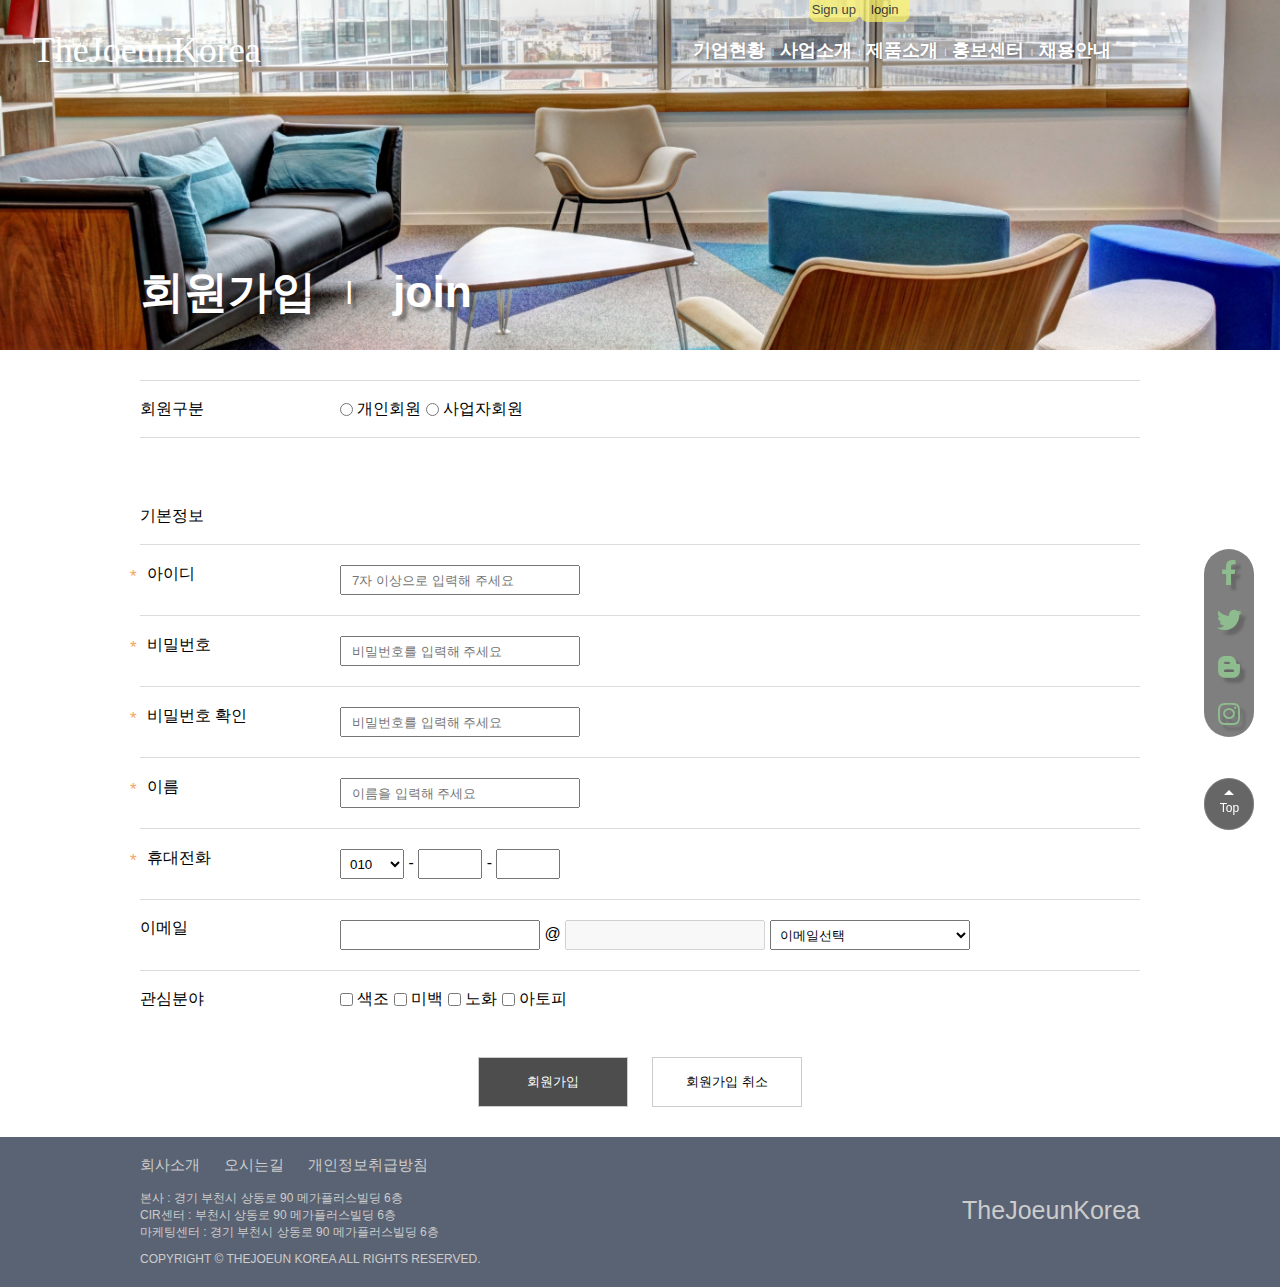
==== commit 752bcb28: "수정" ====
--- a/join.html
+++ b/join.html
@@ -4,7 +4,7 @@
     <meta charset="UTF-8">
     <meta name="viewport" content="width=device-width, initial-scale=1.0">
     <meta http-equiv="X-UA-Compatible" content="ie=edge">
-    <title>The Joeun Korea || Cosmetic</title>
+    <title>The Joeun Korea || 회원가입</title>
     <link rel="stylesheet" href="https://use.fontawesome.com/releases/v5.7.0/css/all.css">
     <link rel="stylesheet" href="css/style.css">
     <link rel="stylesheet" href="css/rwd.css">
--- a/css/style.css
+++ b/css/style.css
@@ -76,7 +76,7 @@
 .openMOgnb,.closeMOgnb {display: none;}
 
 #wrap{position: relative;}
-#header { 
+#header {
   position: absolute; top:0; left: 0;
   width:100%;height:100px; 
   z-index: 99999; color: #fff; 
@@ -87,7 +87,7 @@
 #header .logo a{
     display: inline-block; 
     height:41px; line-height: 41px;
-    text-align: center; font-size: 34px;
+    text-align: center; font-size: 36px;
     background-color: transparent;
     position: absolute; top:50%; left: 10%; 
     transform: translateY(-50%);
@@ -119,7 +119,7 @@
 .depth1>li>a{
   display:inline-block; 
   /* border: 1px solid darkkhaki; */
-  width:95px; height: 60px;
+  width:95px; height: 55px;
   text-align: center; text-shadow: 1px 1px 3px rgba(0,0,0,0.2);}
 
 .depthbox2{   
@@ -128,7 +128,7 @@
   z-index: 9999999; font-weight: normal; font-size: 16px;}
 .depth1>li:hover .depthbox2{    
   opacity: 0.9; 
-  position: absolute; top:60%; width: 110%; left: -6px; 
+  position: absolute; top:80%; width: 110%; left: -6px; 
   transition: all 0.8s; }
 
 .depth2 > li > a{
@@ -215,36 +215,56 @@
   position: absolute; top:323px ;left:82%;
   text-align: left; font-weight: bold; 
   box-shadow: 5px 5px 5px rgba(58,42,25,0.5); }
-.sm a{
+.sm>li>a{
     display: block; width: 150px; 
     height: 90px; line-height: 90PX; 
     color: papayawhip; font-weight: bold;
     background: darkseagreen; text-align: left; 
     padding-left: 15px; 
     border-bottom: 1px solid rgba(0,0,50,0.3);}
-.sm li:first-child a{ 
+.sm>li:first-child>a{ 
       height: 120px; line-height: 1.4;
     background: sandybrown; padding-top: 37px;}
-.sm li:last-child a{border-bottom: none;}
-.sm li:first-child a:after{
+.sm>li:last-child a{border-bottom: none;}
+.sm>li:first-child a:after{
     content:">"; display: inline-block; font-size: 10px; 
     position: relative; left: 50px;}
-.sm li+li a:after,
-.sm li+li+li+li a:after{
+.sm>li+li>a:after,
+.sm>li+li+li+li>a:after{
     content:">"; display: inline-block; 
     font-size: 10px; 
     position: relative;left: 50px;}
-.sm li+li+li a:after{    
+.sm>li+li+li>a:after{    
     content:">"; display: inline-block; 
     font-size: 10px; 
     position: relative;left: 32px;}
-.sm li:hover{
+.sm>li:hover{
   opacity: 0.99; 
   /* transition: 0.8s; */}
-.sm li:hover a{ 
+.sm>li:hover>a{ 
   box-shadow: 4px 4px 3px  rgba(0,0,50,0.3);
     transition: 0.2s;
 }
+/* .sm{position: relative;}
+.sm li:hover .sm_ul {display: block; transition: all 0.5s;}
+.sm_ul{display: none;}
+.sm_ul {
+     position: absolute; right: 100%; top:0; height: 100%; 
+     width: 500px; border-radius: 15px;margin-right: 10px;
+   background: rgba(184, 183, 183, 0.137);}
+.sm_ul li{width: 450px; margin: 0 auto;   position: relative; }
+.sm_ul img{width: 450px; xt-align: center;}
+.sm_ul p{margin: 10px 0; font-size: 13px; color:rgba(255, 239, 213, 0.733);}
+.sm_ul .ma{ 
+  content: ""; display: block; width: 0; height: 0;
+  border: 7px solid rgba(184, 183, 183, 0.137); 
+  border-right:none;
+   border-top-color:transparent ; 
+   border-bottom-color: transparent;
+  position: absolute;left:100%; top:86%;}
+  border-top:none;
+  border-left-color:transparent ; 
+  border-right-color: transparent;} */
 
 
 
@@ -252,7 +272,7 @@
 /* #product{position: relative; padding-bottom: 200px; } */
 #product h3{
    font-size: 39px; text-align: center; font-weight: bold;
-   padding: 130px 0 100px; font-family:; border-bottom: 1px solid rgb(211, 211, 211) ; }
+   padding: 120px 0 100px; font-family:; border-bottom: 1px solid rgb(211, 211, 211) ; }
 .pdimg {
   margin: 0 auto; 
   max-width: 1600px;
@@ -264,15 +284,16 @@
 .pdimgbox:after{
   content: ""; position: absolute; top:0; left:0; right:0; bottom:0;}
 .pdimgbox:hover:after{background: rgba(255,255,255,0.7); transition: all 0.8s;}
-.pdimg li:nth-child(even) .pdimgbox:hover img{transform: scale(1.2) rotate(10deg);  transition: all 0.8s;}
-.pdimg li:nth-child(odd) .pdimgbox:hover img{transform: scale(1.2) rotate(-10deg);  transition: all 0.8s;}
+.pdimg li:nth-child(even) .pdimgbox:hover img{transform: scale(1.2) rotate(10deg);  transition: all 0.9s;}
+.pdimg li:nth-child(odd) .pdimgbox:hover img{transform: scale(1.2) rotate(-10deg);  transition: all 0.9s;}
 .pdtext{
   position: absolute; top:50%; left:50%; font-weight: bold;
   transform: translate(-50%,-50%);
   font-size: 20px;
   text-align: center; line-height: 1.5;
   opacity: 0; z-index: 999999;}
-.pdimgbox:hover .pdtext{opacity: 1;  transition: all 0.5s 0.1s;}
+  .pdtext p+p{font-weight: normal;}
+.pdimgbox:hover .pdtext{opacity: 1;  transition: all 0.7s 0.3s;}
 
   
 
@@ -284,7 +305,7 @@
   background-size: cover;
   background-attachment: fixed;
   text-align: center;
-  position: relative; margin:100px 0 130px;}
+  position: relative; margin:150px 0 120px;}
 .linetext{position: absolute; top:50%; left: 50%; transform: translate(-50%,-50%);}
 .linetext h3{font-size: 40px;}
 .linetext p{font-size: 18px;}
@@ -325,16 +346,16 @@
 
 /* .mov{margin-top: 180px;
   width: 100%;
-  height: 600px;
+  height: 500px;
   background-image: url(../img/bg2.png);
   background-size: cover;
-  background-position:center;
+  background-position:20% 10%;
   background-attachment: fixed;
   position: relative;}
 .mov h3{
   font-size: 30px; color: #fff; font-weight: bolder; text-shadow: 1px 1px 1px rgba(0,0,0,0.8);
   padding: 30px 0 0 40px; }
-.mov video{width: 45%; position: absolute; top: 50%; transform: translateY(-50%); left: 2%;} */
+.mov video{  width: 700px; position: absolute; top: 50%; transform: translateY(-50%); left: 24%;} */
 
 
 
@@ -383,6 +404,7 @@
 
         .notul{margin-bottom: 10px;}
         .notul li{float: left; width:30%; margin-left: 5%; overflow: hidden;}
+        .notul li:hover{text-decoration: underline;}
         .notice li:first-child{margin-left: 0;}
         .nname p{  width: 100%; height: 50px;
           overflow: hidden;
@@ -469,13 +491,15 @@
 /* join.html */
 .joinbg{
   width: 100%; height:350px;
-  background-image:url(../img/back1.jpg) ;
+  background-image:url(../img/join.jpg) ;
   background-repeat: no-repeat; background-size: cover;
-  background-position: 50% 30%;
+  /* background-position: 50% 30%;
+   */
+   background-position: 50% 65%;
   position: relative; }
-.joinbox{font-size: 38px; color:rgb(253, 234, 206); max-width: 1000px; margin: 0 auto;}
+.joinbox{font-size: 38px; color:rgb(255, 255, 255); max-width: 1000px; margin: 0 auto;}
 .joinbox h3{
-  display: inline-block; font-weight: bold; padding-right: 60px;  text-shadow: 5px 5px 3px rgba(0,0,0,0.2);
+  display: inline-block; font-weight: bold; padding-right: 60px;  text-shadow: 5px 5px 3px rgba(49, 49, 49, 0.473);
 padding-top: 270px;}
 .joinbox h3:first-child:after{content: "|"; display: inline-block; position: relative; top:-8px; left: 30px; font-size: 23px;}
 
--- a/css/rwd.css
+++ b/css/rwd.css
@@ -306,6 +306,9 @@
                     border-bottom: 1px solid gray; }
 
 
+                    .notul li{float: left; width:30%; margin-left: 5%; overflow: hidden;}
+
+
 footer{display: none;}
 
               
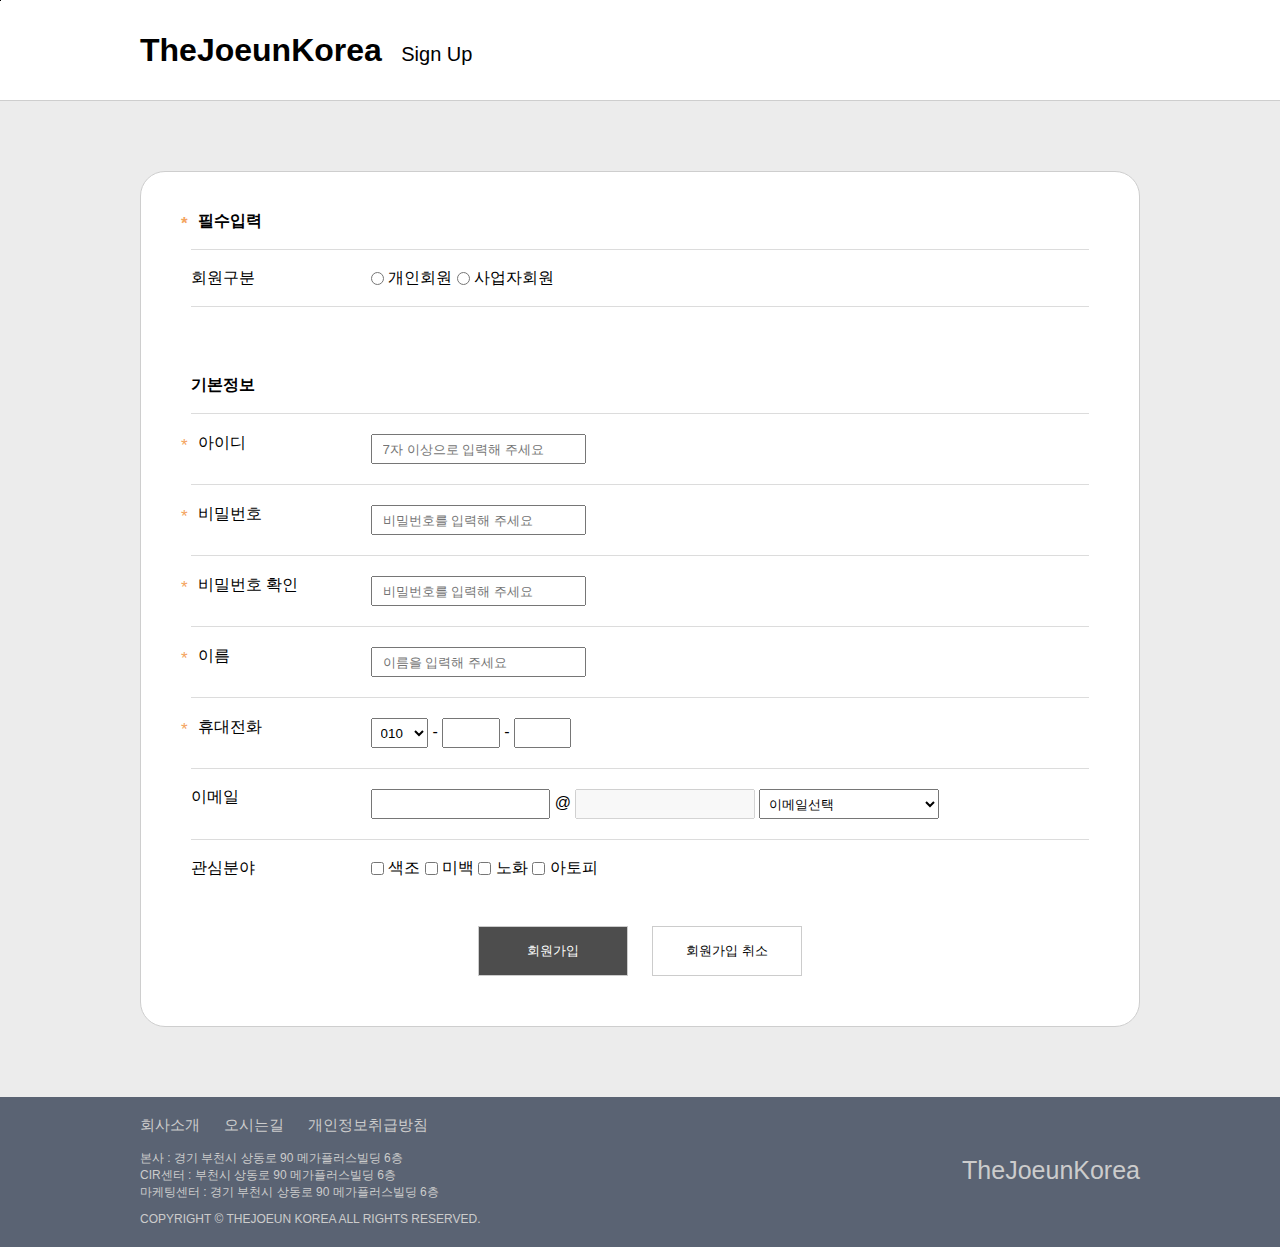
==== commit cdb85410: "20200604 수정" ====
--- a/join.html
+++ b/join.html
@@ -4,152 +4,62 @@
     <meta charset="UTF-8">
     <meta name="viewport" content="width=device-width, initial-scale=1.0">
     <meta http-equiv="X-UA-Compatible" content="ie=edge">
-    <title>The Joeun Korea || 회원가입</title>
+    <title>The Joeun Korea || Cosmetic</title>
     <link rel="stylesheet" href="https://use.fontawesome.com/releases/v5.7.0/css/all.css">
+    <link rel="stylesheet" href="css/slick.css">
     <link rel="stylesheet" href="css/style.css">
     <link rel="stylesheet" href="css/rwd.css">
+    <script src="js/jquery-1.12.4.min.js"></script>
+    <script src="js/jquery-migrate-1.4.1.min.js"></script>
+    <script src="js/slick.min.js"></script>
     <!--[if lt IE 9]>
     <script src="/js/html5shiv.js"></script>
     <![endif]-->
-
 </head>
 <body>
 
-    <header>
-        <div id="header">
-            <div class="logo">
-                <a href="index.html">TheJoeunKorea</a>
+    <div id="wrap">
+
+		<div class="skipnav"><a href="#product">본문 바로가기</a></div>
+
+        <header id="j_header">
+            <div class="cf row3">
+                <div class="j_logo">
+                    <h1><a href="index.html">TheJoeunKorea</a></h1>
+                    <h2>Sign Up</h2>
+                </div>
             </div>
+      
 
-            <!-- 800px 이상 사이즈에서는 안보이는 컨텐츠-->
-            <!-- <p class="openMOgnb">
-                    <a href="javascript:;"><strong class="blind">메뉴열기</strong>
-                        <span></span>
-                        <span></span>
-                        <span></span>
-                    </a>
-                    </p> -->
-            <!-- ***************************************-->
-            
-            <nav class="cf">
-                <ul class="depth1">
-                    <li><a href="#noene" class=>기업현황</a>
-                        <div class="depthbox2">
-                            <ul class="depth2">
-                                <li><a href="#noene">부속메뉴
-                                    <span class="ta"></span>
-                                </a></li>
-                                <li><a href="#noene">부속메뉴</a></li>
-                                <li><a href="#noene">부속메뉴</a></li>
-                                <li><a href="#noene">부속메뉴</a></li>
-                            </ul>
-                        </div>
-                    </li>
-                    <li><a href="#noene">사업소개</a>
-                        <div class="depthbox2">
-                            <ul class="depth2">
-                                <li><a href="#noene">부속메뉴
-                                    <span class="ta"></span>
-                                </a></li>
-                                <li><a href="#noene">부속메뉴</a></li>
-                                <li><a href="#noene">부속메뉴</a></li>
-                                <li><a href="#noene">부속메뉴</a></li>
-                            </ul>
-                        </div>
-                    </li>
-                    <li><a href="#noene">제품소개</a>
-                        <div class="depthbox2">
-                            <ul class="depth2">
-                                <li><a href="#noene">부속메뉴
-                                    <span class="ta"></span>
-                                </a></li>
-                                
-                                <li><a href="#noene">부속메뉴</a></li>
-                                <li><a href="#noene">부속메뉴</a></li>
-                                <li><a href="#noene">부속메뉴</a></li>
-                                <li><a href="#noene">부속메뉴</a></li>
-                                
-                            </ul>
-                        </div>
-                    </li>
-                    <li><a href="#noene">홍보센터</a>
-                        <div class="depthbox2">
-                            <ul class="depth2">
-                                <li><a href="#noene">부속메뉴
-                                    <span class="ta"></span>
-                                </a></li>
-                                <li><a href="#noene">부속메뉴</a></li>
-                            </ul>
-                        </div>
-                    </li>
-                    <li><a href="#noene">채용안내</a>
-                        <div class="depthbox2">
-                            <ul class="depth2">
-                                <li><a href="#noene">부속메뉴
-                                    <span class="ta"></span>
-                                </a></li>
-                                <li><a href="#noene">부속메뉴</a></li>
-                                <li><a href="#noene">부속메뉴</a></li>
-                            </ul>
-                        </div>
-                    </li>
-                </ul>
-            </nav>
-
-             <!-- 800px 이상 사이즈에서는 안보이는 컨텐츠-->
-                    <!-- <p class="closeMOgnb">
-                        <a href="javascript:;">
-                            <storng class="blind">메뉴닫기</storng>
-                            <span></span>
-                            <span></span>
-                        </a>
-                    </p> -->
-            <!-- ***************************************-->
-            
-
-             <ul class="snsicon">
-                    <li><a href="http://www.facebook.com" target="_blank">
-                        <i class="fab fa-facebook-f"></i></a>
-                    </li>
-                    <li><a href="http://www.twitter.com" target="_blank">
-                        <i class="fab fa-twitter"></a></i>
-                        <!-- fab fa-twitch -->
-                    </li>
-                    <li><a href="https://section.blog.naver.com/" target="_blank">
-                        <i class="fab fa-blogger-b"></a></i>
-                    </li>
-                    <li><a href="http://www.instargram.com" target="_blank">
-                        <i class="fab fa-instagram"></a></i>
-                    </li>
-             </ul>
+                                <!-- 800px 이상 사이즈에서는 안보이는 컨텐츠 (미니 메뉴박스)-->
+                                                <!-- <p class="openMobgnb">
+                                                        <a href="javascript:;"><strong class="blind">메뉴열기/닫기</strong>
+                                                            <span></span>
+                                                            <span></span>
+                                                            <span></span>
+                                                        </a>
+                                                </p> -->
+                                <!-- ***************************************-->
 
 
+                                    <!-- 800px 이상 사이즈에서는 안보이는 컨텐츠-->
+                                            <!-- <p class="closeMobgnb">
+                                                <a href="javascript:;">
+                                                    <storng class="blind">메뉴닫기</storng>
+                                                    <span></span>
+                                                    <span></span>
+                                                </a>
+                                            </p> -->
+                                    <!-- ***************************************-->
+        </header>
 
-            <div class="cf row">
-                <ul class="jb">
-                    <li><a href="join.html">Sign up</a></li>
-                    <li><a href="#none">login</a></li>
-                </ul>
-            </div>     
-        </div>
-    </header>
-
-    <section>
-        <div class="joinbg">
-            <div class="joinbox">
-                <h3>회원가입</h3>
-                <h3>join</h3>
-                <span class="sdlign_j"></span>
-                </div>
-        </div>
-
-
-
+<div class="section">
+    <div class="row3">
         <div class="joinpage">
             <form action="#" method="post">
                 <fieldset>
                     <legend> 회원가입 양식 </legend>
-                    <!-- <p class="pilsu pilsutem">필수입력</p> -->
+                    <p class="pilsu pilsutem">필수입력</p>
                     <ul class="join_list">
                         <li class="jointype cf">
                             <label class="jj">회원구분</label>
@@ -234,10 +144,11 @@
                 </p>
             </form>
         </div>
-    </section>
+    </div>
+</div>
 
-    <footer>
-        <div class="footer">
+    <footer id="j_footer">
+        <div class="footer row3">
             <div class="foot">
                 <a href="#none">회사소개</a>
                 <a href="#none">오시는길</a>
@@ -255,35 +166,8 @@
         </div>
     </footer>
 
-    <div class="sidemenubar">
-        <ul class='sideb'>
-            <li>
-                <span class="smbt">
-                    <a href="tel:010,070,0707">
-                        <i class="fas fa-phone-square"></i>
-                        <p class="smp1">전화문의</p>
-                        <p>010.070.0707</p>  
-                    </a>  
-                </span>
-            </li>
-            <li>
-                <span class="smbt">
-                    <a href="#none">
-                        <i class="fab fa-kickstarter"></i>
-                        <p class="smp1">카카오톡</p>
-                        <p class="smp2">1:1 상담</p>
-                    </a>  
-                </span>
-            </li>            
-        </ul>
-                <sapn class='topbt'>
-                    <a href="#header">
-                        <i class="fas fa-caret-square-up"></i>
-                        <p>Top</p>  
-                    </a>  
-                </sapn>
-     </div>
 
 
-</body>
+     <script src="js/myscript.js"></script>
+    </body>
 </html>        --- a/css/style.css
+++ b/css/style.css
@@ -1,6 +1,8 @@
 @charset "utf-8";
 /* reset element */
 *{ margin: 0;  padding: 0; box-sizing: border-box;}
+*:focus {  outline:none }
+
 
 h1,h2,h3,h4,h5,h6 { font-weight: normal;}
 
@@ -72,376 +74,319 @@
 
 
 
-
-.openMOgnb,.closeMOgnb {display: none;}
-
+.row{max-width: 1500px; margin: 0 auto;}
+.row2{max-width: 1500px; margin: 20px auto 0;}
+
+.openMobgnb{display: none;}
 #wrap{position: relative;}
+header{position: relative;}
 #header {
   position: absolute; top:0; left: 0;
-  width:100%;height:100px; 
-  z-index: 99999; color: #fff; 
-  /* background: rgba(58,42,25,0.05); */
-  /* box-shadow: 5px 5px 5px rgba(1,1,1,0.1);  */
-    /* position: fixed; */
-}
-#header .logo a{
-    display: inline-block; 
-    height:41px; line-height: 41px;
-    text-align: center; font-size: 36px;
-    background-color: transparent;
-    position: absolute; top:50%; left: 10%; 
-    transform: translateY(-50%);
-    font-family: 'Concert One', cursive;
-    text-shadow: 5px 5px 3px rgba(0,0,0,0.2);
-    margin-left: 20px; 
-    /* border: 1px solid firebrick; */
-  }
-
-
-#header nav{
-    position: absolute; top:100%; left:59%;
-    transform: translate(-55%,-100%);
-    /* border:1px solid darkcyan;  */
-    height: 60px; line-height: 20px; padding: 0 10px 30px;}
-
-.depth1>li{ 
+  width:100%;height:80px;
+  background: #fff; 
+  z-index: 999999999999; }
+#header .logo{float:left; width: 20%;}
+#header h1 a{
+  display: inline-block; 
+  width: 200px;
+  height: 80px; line-height: 80px;
+  text-align: center; font-size: 25px; font-weight: bold; }
+
+
+.content1{float:right; width:80%; height: 80px; margin-top: 25px;}
+
+.mainmenu{text-align: left; float:left; width: 70%;}
+.depth1{width: 470px; }
+.depth1>li{float: left; width: 20%; font-size:16px;}
+.depth1>li>a{
+  width:94px ;
+  height: 55px; line-height: 35px;
   display:inline-block; 
-  font-size:18px; font-weight: bold;
-   position: relative;}
-.depth1>li:nth-child(1):after,
-.depth1>li:nth-child(2):after,
-.depth1>li:nth-child(3):after,
-.depth1>li:nth-child(4):after{
-  content:"|"; display: inline-block; 
-  font-weight: normal; font-size: 7px; 
-  position: relative; top:-2px; left:0px;}
-
-.depth1>li>a{
-  display:inline-block; 
-  /* border: 1px solid darkkhaki; */
-  width:95px; height: 55px;
-  text-align: center; text-shadow: 1px 1px 3px rgba(0,0,0,0.2);}
-
-.depthbox2{   
-  opacity: 0; 
-  position: absolute; left: -6px; top:30%; text-align: center;
-  z-index: 9999999; font-weight: normal; font-size: 16px;}
-.depth1>li:hover .depthbox2{    
-  opacity: 0.9; 
-  position: absolute; top:80%; width: 110%; left: -6px; 
-  transition: all 0.8s; }
-
-.depth2 > li > a{
-  display: block; padding: 15px 10px; background: rgba(1,1,1,0.4);}
-.depth2 >li:first-child>a{ border-radius: 10px 10px 0 0; }
-.depth2 > li:last-child>a{border-radius: 0 0 10px 10px;}
-
-.depth1>li>a:hover{color: rgb(252, 242, 225);}
-.depth2 > li > a:hover {background: rgba(1,1,1,0.8); transition: all 1s;}
-
-  .depth2 .ta{ 
-    content: ""; display: block; width: 0; height: 0;
-    border: 6px solid rgba(1,1,1,0.4); 
-    border-top:none; border-left-color:transparent ; border-right-color: transparent;
-    position: absolute; left: 46%; top:-6px}
-  .depth2 li:first-child:hover .ta{ 
-    content: ""; display: block; width: 0; height: 0;
-    border: 6px solid rgba(1,1,1,0.8); 
-    border-top:none; border-left-color:transparent ; border-right-color: transparent;
-    position: absolute; left: 46%; top:-6px; transition: all 1s;}
-
-
-
-
-
-.snsicon {position: absolute; top:50%; right:10%; transform: translateY(-50%);}
-.snsicon li{display: inline-block; padding-left:20px;font-size:25px; 
-  text-shadow: 5px 5px 3px rgba(0,0,0,0.2); 
+  text-align: center; font-weight: bold;} 
+.depthbox2{ 
+  display: none; position: absolute;
+  width: 100%;height: 600px;  font-size: 16px; left: 0; top:100% ;
+  z-index: 99999; background: #fff;padding: 20px 0;}
+.depth2  li  a{display: block; padding: 15px 0;}
+.depth2 li:hover{font-weight: bold;}
+
+.depth2{float: left; width: 10%;}
+.menu1_imgbox,
+.menu2_imgbox,
+.menu3_imgbox{float: left; width: 80%; }
+
+.depthbox2 img:hover{transform: scale(1.05);transition: all 1.1s;}
+.menu1_img li{display: inline-block; 
+  max-width: 448px; height: 448px; overflow: hidden;border-radius: 25px;}
+.menu1_img li:first-child{margin-right: 15px;}
+
+.menu_aimg{display: inline-block;  overflow: hidden;width: 448px; height: 448px; border-radius: 25px;} 
+.menu2_img{width: 447px;}
+.menu2_img li{display:inline-block;width: 212px; border-radius: 25px; overflow: hidden; margin-bottom: 20px;}
+.menu2_img li:nth-child(odd){margin-right: 15px;}
+.abox{float: left;width:470px;}
+.menu2ulbox{float: left;}
+
+.menu3_img{width: 650px;}
+.menu3_img img{max-width: 212px;}
+.menu3_img li{float:left; width: 31%; border-radius: 25px; overflow: hidden; margin-bottom: 20px;}
+.menu3_img li:nth-child(2),
+.menu3_img li:nth-child(5){margin-right: 20px; margin-left: 20px;}
+
+
+
+.jb{float:left; width:15%;text-align:right; }
+.jb li{display: inline-block; padding-left: 5px;}
+.jb a{
+   display: inline-block; height: 50px;line-height: 40px; 
+  font-size: 13px; text-align: center;color:#000; }
+
+
+.snsicon {text-align: right;float:right; width: 15%;}
+.snsicon > li{
+  height: 50px; line-height: 40px;
+  display: inline-block; margin: 0 10px;font-size:22px; 
   font-family:'Font Awesome 5 Brands'; font-weight:400 !important}
-.snsicon li:hover{transform: scale(1.2); transition: all 0.6s;}
-
-
-.jb{position: absolute; top:-3px; right:29%;}
-.jb li{float: left; width: 49%; }
-.jb li:first-child{margin-right: 2%;}
-.jb a{
-  display: inline-block;
-  width: 50px; height: 25px;line-height: 25px; 
-  /* background: lightblue;  */
-  background: rgba(253,244,98);
-  font-size: 13px; text-align: center; 
-  border-radius: 0 0 8px 8px; color:#000; opacity: 0.7;}
-.jb a:hover{
-  opacity: 0.9; height: 27px;  position: relative; top:1.5px; transition: all 0.6s;}
-
-
-
-
+.snsicon > li:nth-child(2):hover,
+.snsicon > li:nth-child(3):hover{transform: scale(1.1); transition: all 0.8s;}
+.snsicon .login{display: none;}
+.snsicon li:first-child{position: relative;}
+.snsicon li:first-child:hover .login{display: block;}
+.login{ 
+  position: absolute; top:80%; right: -30%;
+  width:200px; padding: 15px 0; text-align: left;
+  background: #fff;  border-radius: 25px; z-index: 9999999;
+  border: 1px solid rgb(209, 209, 209);} 
+.login a{
+  text-align: left; display: inline-block; 
+  padding: 10px 20px; font-size: 13px; font-weight: normal;}
 
 
 /* section 시작 */
-
-.sdgimg { }
+section{width:100%; position: relative; top: 80px;}
+
 .sdgimg .sd1{
-  width: 100%; height:963px;
+  height:810px;
   background-image:url(../img/back1.jpg) ;
   background-repeat: no-repeat; background-size: cover;
   background-position: center;
   position: relative; }
 .sdgimg .sd2{
-  width: 100%; height:936px;
+  height:810px;
   background-image:url(../img/back2.jpg) ;
   background-repeat: no-repeat; background-size: cover;
-  background-position: 50% 70%;
+   background-position: center;
   position: relative; }
 .sdgimg .sd3{
-    width: 100%; height:936px;
-    background-image:url(../img/back3-1.jpg) ;
+    height:810px;
+    background-image:url(../img/back3.jpg) ;
     background-repeat: no-repeat; background-size: cover;
-    background-position: 50% 35%;
+    background-position: center;
     position: relative; }
-.sd1, .sd3 {display: none;}
+.sd3, .sd2 {display: none;}
 .sdgimg .text{
   position: absolute; 
-  top:40%; left: 10%; 
+  top:50%; left: 10%; 
   color: papayawhip;} 
-.text h3{font-size:62px; letter-spacing: 3px; line-height: 1.3; }
+.text h3{font-size:50px; letter-spacing: 3px; line-height: 1.3; }
 .text p{font-size: 16px; padding-top: 43px;}
-.sdlign{background: papayawhip; width :900px; height: 1px; display: inline-block; margin-top: 40px;}
-
-
-
-.sdmenu{ 
-  position: absolute; top:323px ;left:82%;
-  text-align: left; font-weight: bold; 
-  box-shadow: 5px 5px 5px rgba(58,42,25,0.5); }
-.sm>li>a{
-    display: block; width: 150px; 
-    height: 90px; line-height: 90PX; 
-    color: papayawhip; font-weight: bold;
-    background: darkseagreen; text-align: left; 
-    padding-left: 15px; 
-    border-bottom: 1px solid rgba(0,0,50,0.3);}
-.sm>li:first-child>a{ 
-      height: 120px; line-height: 1.4;
-    background: sandybrown; padding-top: 37px;}
-.sm>li:last-child a{border-bottom: none;}
-.sm>li:first-child a:after{
-    content:">"; display: inline-block; font-size: 10px; 
-    position: relative; left: 50px;}
-.sm>li+li>a:after,
-.sm>li+li+li+li>a:after{
-    content:">"; display: inline-block; 
-    font-size: 10px; 
-    position: relative;left: 50px;}
-.sm>li+li+li>a:after{    
-    content:">"; display: inline-block; 
-    font-size: 10px; 
-    position: relative;left: 32px;}
-.sm>li:hover{
-  opacity: 0.99; 
-  /* transition: 0.8s; */}
-.sm>li:hover>a{ 
-  box-shadow: 4px 4px 3px  rgba(0,0,50,0.3);
-    transition: 0.2s;
-}
-/* .sm{position: relative;}
-.sm li:hover .sm_ul {display: block; transition: all 0.5s;}
-.sm_ul{display: none;}
-.sm_ul {
-     position: absolute; right: 100%; top:0; height: 100%; 
-     width: 500px; border-radius: 15px;margin-right: 10px;
-   background: rgba(184, 183, 183, 0.137);}
-.sm_ul li{width: 450px; margin: 0 auto;   position: relative; }
-.sm_ul img{width: 450px; xt-align: center;}
-.sm_ul p{margin: 10px 0; font-size: 13px; color:rgba(255, 239, 213, 0.733);}
-.sm_ul .ma{ 
-  content: ""; display: block; width: 0; height: 0;
-  border: 7px solid rgba(184, 183, 183, 0.137); 
-  border-right:none;
-   border-top-color:transparent ; 
-   border-bottom-color: transparent;
-  position: absolute;left:100%; top:86%;}
-  border-top:none;
-  border-left-color:transparent ; 
-  border-right-color: transparent;} */
-
-
-
-
-/* #product{position: relative; padding-bottom: 200px; } */
-#product h3{
-   font-size: 39px; text-align: center; font-weight: bold;
-   padding: 120px 0 100px; font-family:; border-bottom: 1px solid rgb(211, 211, 211) ; }
-.pdimg {
-  margin: 0 auto; 
-  max-width: 1600px;
-  /* width:100%;  *//* .mov 사용시 주석풀기*/
-   } 
-.pdimg li{float: left; width: 20%; overflow: hidden; }
-.pdimg img{max-width:100%;}
-.pdimgbox{position: relative;}
-.pdimgbox:after{
+
+
+    /*js */
+      .slide{position: relative;}
+      .slide .marrow{position: absolute; top:50%;  transform: translateY(-50%); background: none; border: none;
+        font-size: 45px; color: rgba(255, 255, 255, 0.445);}
+      .slide .prevArrow{left:50px; z-index: 9999;}
+      .slide .nextArrow{right:55px}
+      .slide .slick-dots{position: absolute; bottom: 20px; 
+        width: calc(50% + 30px);text-align: right;}
+      .slide .slick-dots li{display: inline-block;}
+      .slide .slick-dots li button{width: 15px; height: 15px; background:rgba(255, 255, 255, 0.37); border: none; text-indent: -999999px; overflow: hidden; border-radius: 50%; margin: 0 5px;}
+      .slide .slick-dots li.slick-active button{
+        width: 50px; border-radius: 50px;background:rgba(255, 255, 255, 0.658);}
+      .plpa{position: absolute; bottom: 18px; background: none; border: none;
+        font-size: 15px; color: rgba(255, 255, 255, 0.37); right: 0%;  width: calc(50% - 30px);padding-left: 10px;
+        text-align: left;}
+
+
+
+
+.slide_product h3{  font-size: 27px; text-align: center; font-weight: bold;  padding: 50px 0 ; border-bottom: 1px solid rgb(211, 211, 211) ; position: relative; }
+.slide_product{padding: 0 30px;}
+.hottem{position: relative;overflow: hidden; } 
+.hottem img{width:100%; }
+.hottembox:after{
   content: ""; position: absolute; top:0; left:0; right:0; bottom:0;}
-.pdimgbox:hover:after{background: rgba(255,255,255,0.7); transition: all 0.8s;}
-.pdimg li:nth-child(even) .pdimgbox:hover img{transform: scale(1.2) rotate(10deg);  transition: all 0.9s;}
-.pdimg li:nth-child(odd) .pdimgbox:hover img{transform: scale(1.2) rotate(-10deg);  transition: all 0.9s;}
-.pdtext{
+.hottembox:hover:after{background: rgba(255,255,255,0.7); transition: all 1.2s;}
+.hottem:nth-child(even):hover img{transform: scale(1.2) rotate(10deg);  transition: all 1.3s; }
+.hottem:nth-child(odd):hover img{transform: scale(1.2) rotate(-10deg);  transition: all 1.3s; } 
+.temtext{
   position: absolute; top:50%; left:50%; font-weight: bold;
   transform: translate(-50%,-50%);
   font-size: 20px;
   text-align: center; line-height: 1.5;
   opacity: 0; z-index: 999999;}
-  .pdtext p+p{font-weight: normal;}
-.pdimgbox:hover .pdtext{opacity: 1;  transition: all 0.7s 0.3s;}
-
-  
-
-
+.temtext p+p{font-weight: normal;}
+.hottembox:hover .temtext{opacity: 1;  transition: all 0.8s 0.3s;} 
+
+
+
+    /*js */
+    .hot_item  .marrow{
+      position: absolute; top:50%;  transform: translateY(-50%);
+      background: none; border: none;
+      font-size: 45px; color: rgb(197, 197, 197);}
+      .hot_item  .prevArrow{left:-30px; z-index: 9999;}
+      .hot_item  .nextArrow{right:-30px}
+      .hot_item  .slick-dots{position: absolute; bottom: -30px; width: 100%; text-align: center;;}
+      .hot_item  .slick-dots li{display: inline-block;}
+      .hot_item  .slick-dots li button{width: 12px; height: 12px; background:rgb(197, 197, 197); border: none; text-indent: -999999px; overflow: hidden; border-radius: 50%; margin: 0 5px;}
+      .hot_item  .slick-dots li.slick-active button{width: 40px; border-radius: 50px;background:rgb(202, 192, 192);  }
+
+      .hot_item .slick-slide{
+        opacity: 0.6; transform: scale(0.85);
+        transition: all 0.5s;
+      }
+      .hot_item .slick-slide.slick-active.slick-current{
+        opacity: 1; transform: scale(1);
+      }
+      .hot_item .slick-slide.slick-active{
+        opacity: 0.; transform: scale(0.85);
+      }
+
+
+
+
+
+
+
+
+/* tab_content 시작 */
+.tab_content{position: relative;  width: 100%;  margin-top:100px; }
+.tab_content h3{  
+  text-align: center; font-weight: bold; font-size: 28px;
+  color: #fff; text-shadow:0 0 7px rgba(0,0,0,0.46) ;
+position: relative; top:90px; z-index: 9;}
+
+.tab_slide .tab_menu{
+  position: absolute; top:15%; left: 50%; transform: translateX(-50%);}
+.tab_slide .tab_menu a{
+  margin: 0 15px;
+  display: inline-block; height:45px; line-height:45px;
+  font-size: 18px; color: #fff; text-shadow:0 0 7px rgba(0,0,0,0.46) ;}
+.tab_menu a:first-child{color:#000; border-bottom:1px solid #000}
+.tab_slide p{font-size: 19px;}
+.tabbt{
+  position: absolute; top:80%; left: 50%; transform: translateX(-50%);
+  color: #fff; text-shadow:0 0 7px rgba(0,0,0,0.46) ; text-align: center;}
+.tabbt p{margin-bottom: 35px; font-size: 35px;}
+.tabbt a{ display: inline-block; width:150px; height: 45px; line-height: 45px;
+  background: #000; color: #fff; text-align: center; font-size: 15px;
+  border-radius: 25px; }
+.tabbt a:hover{background:rgb(37, 37, 37); transition: all 0.2s;}
+.tab_mov{
+  height: 800px; width: 100%;
+  background-image: url(../img/tab_p3.png); 
+  background-size: cover;  position: relative;}
+.tab_mov iframe{ width: 600px; height: 400px; border-radius: 25px;
+  position: absolute; top:50%; left: 50%; transform: translate(-50%,-50%);}
+
+.tab_product{
+  height: 800px; width: 100%;
+  background-image: url(../img/tab_p2.png); 
+  background-size: cover; position: relative;}
+.p_txt{position: absolute; top:45%; left:65%;}
+.p_txt .sun{font-size: 38px; padding-left: 50px;padding-bottom: 10px;}
+.p_txt .di {font-size: 38px; padding-left: 30px;padding-bottom: 30px;}
+.p_txt p:last-child{font-size: 55px;}
+
+.tab_product2{
+  height: 800px; width: 100%;
+  background-image: url(../img/tab_p4.png); 
+  background-size: cover; position: relative;}
+.tab_product2 iframe{
+  width: 600px; height: 400px; 
+  position: absolute; top:50%; left:55%; transform: translateY(-50%);}
+
+    /*js */
+    .tab_slide .slick-dots li{display: inline-block;}
+    .tab_slide .slick-dots li button{width: 130px; height: 50px; background:none; border: none; text-indent: 0px; overflow: hidden; border-radius:0; margin: 0 20px;
+    font-size: 18px; color: #fff; text-shadow:0 0 7px rgba(0,0,0,0.46) ;}
+    .tab_slide .slick-dots{position: absolute; top: 115px; width: 100%; text-align: center;}
+    .tab_slide .slick-dots li.slick-active button{border-bottom: 1px solid rgba(255, 255, 255, 0.801);}
+    .tab_slide .slide.slick-active {animation: fadeInRight 1s both 1.5s}
+
+
+
+
+/* .tab_product2, .tab_product ,.tab_mov{display: none;}
+.tab_product2.on, .tab_product.on ,.tab_mov.on{display: block;} */
+
+
+
+/* background fixed */
 .linebg{
-  height: 400px;
+  height: 400px; text-align: center;
   background-image: url(../img/bgproduct.jpg);
   background-repeat: no-repeat;
   background-size: cover;
   background-attachment: fixed;
-  text-align: center;
-  position: relative; margin:150px 0 120px;}
+  position: relative; margin:50px 0;}
 .linetext{position: absolute; top:50%; left: 50%; transform: translate(-50%,-50%);}
 .linetext h3{font-size: 40px;}
 .linetext p{font-size: 18px;}
 .linetext h3:nth-of-type(2){padding-bottom: 20px;}
 
 
-
-
-
+/* product2 event */
 .product2 h3{
-  font-size: 39px; text-align: center; font-weight: bold;
-  padding-bottom: 100px; font-family:; border-bottom: 1px solid rgb(211, 211, 211) ; }
-.pdul2{ max-width: 1000px; margin: 0 auto;}
-.pdul2 li{
-  float: left; width: 49%;
-  margin-left: 2%; margin-bottom: 20px;} 
-.pdul2 li:nth-last-child(odd){margin-left:0 ;}
-.pdul2 img{ overflow: hidden;}
-.pdul2 .pd2box{ 
-  width: 475px;
-  position: relative; overflow: hidden;}
-.pdul2 .pd2tbg{
+  font-size: 27px; text-align: center; font-weight: bold;
+  padding-bottom: 50px; border-bottom: 1px solid rgb(211, 211, 211) ;}
+/* .pdul2{ max-width: 1000px; margin: 0 auto;} */
+.pdul2 li{  
+  float: left; width: 49%; height: 300px; overflow: hidden; 
+  margin-left: 2%; margin-bottom: 20px; color: #fff;} 
+.pdul2 li:nth-child(odd){margin-left:0 ;}
+.pdul2 .pd2box{position: relative; overflow: hidden;}
+.pd2box img{max-width: 100%;}
+.pdul2>li:nth-child(odd) .pd2tbg{
   position: absolute; top:0; left:65%; background: rgba(0,0,0,0.5);
-   height: 100%; width: 300px;}
-.pdul2 .pd2text{ position: absolute; top:60%; left:68%; 
-  width: 150px; height: 100%;  color: #fff;}
-.pdul2 .pd2box:hover img{transform: scale(1.1); opacity: 0.7; transition: all 1s;}
-.pdul2 .pd2box:hover .pd2tbg{
-  content:"";
-  left: 50%; background: rgba(0,0,0,0.8);
-  transition: all 0.7s;}
-.pdul2 .pd2box:hover .pd2text{ left: 54%; transition: all 0.9s;}
-
-
-
-
-
-
-/* .mov{margin-top: 180px;
-  width: 100%;
-  height: 500px;
-  background-image: url(../img/bg2.png);
-  background-size: cover;
-  background-position:20% 10%;
-  background-attachment: fixed;
-  position: relative;}
-.mov h3{
-  font-size: 30px; color: #fff; font-weight: bolder; text-shadow: 1px 1px 1px rgba(0,0,0,0.8);
-  padding: 30px 0 0 40px; }
-.mov video{  width: 700px; position: absolute; top: 50%; transform: translateY(-50%); left: 24%;} */
-
-
-
-
-
-
-
-
-
-
-
-.tabbg{
-  margin-top: 30px;/* .mov 사용시 주석처리*/
-  background: rgba(246,246,246);height: 515px;}
-.tab {max-width: 1000px; margin: 0 auto; padding-top: 70px;}
-.tabmenu{position: relative;}
-.tabmenu>li{
-  float: left; width: 32%; height: 45px; line-height: 45px;
-  text-align:center; margin-left:2%;
-  background:none; 
-  color: #000; font-size: 18px; font-weight: bold; 
-  border: 1px solid gray;}
-.tabmenu li:first-child{margin-left: 0;}
-.tabmenu a{display: block;}
-.tabmenu > li > div {display: none; position: absolute; left:0; 
-  height: 400px; color: #000; 
-  width: 100%; }
-.tabmenu > li.active div{display: block;}
-.tabmenu > li.active{background: darkseagreen; border: none; color: #fff;}
-
-
-        .bodo{padding: 15px 0px ;}
-        .bodo li{
-          float: left;width: 48%; text-align: left; font-size: 19px; 
-          line-height: 1.2; padding: 20px 0; font-weight: normal;
-          border-bottom: 1px solid gray; }
-        .bodo li:nth-child(odd){margin-right: 4%;}
-        .bodo .date{font-size: 13px; font-weight: normal;color: gray;}
-        .bodo p{  
-          overflow: hidden;
-          white-space: nowrap;
-          text-overflow: ellipsis;}
-        .bodo a:hover p{text-decoration: underline;}
-
-
-
-        .notul{margin-bottom: 10px;}
-        .notul li{float: left; width:30%; margin-left: 5%; overflow: hidden;}
-        .notul li:hover{text-decoration: underline;}
-        .notice li:first-child{margin-left: 0;}
-        .nname p{  width: 100%; height: 50px;
-          overflow: hidden;
-          white-space: nowrap;
-          text-overflow: ellipsis;}
-        .notice img{max-width: 100%;}
-        .ndate{font-size: 13px;}
-
-
-        .ad{width: 100%; overflow: hidden;}
-        .adul{margin-bottom: 13px;}
-        .adul li{float: left; width: 19%; overflow: hidden; margin-left: 1.2%; margin-top: 15px;}
-        .ad img{opacity: 0.8; max-width: 100%;}
-         .ad img:hover{opacity: 1; transition:all 0.6s;}
-        .adbt a
-        ,.notbt a
-        {display: inline-block; 
-          width: 150px; height:45px ;line-height: 45px;
-          border: 1px solid darkkhaki; margin-top: 10px;
-          border-radius: 2px; font-size: 13px; padding-left: 25px;}
-        .adbt span,
-        .notbt span{
-          display:block;width: 20px; height: 2px; background: #000; margin-bottom: 2px; border-radius: 10px;
-          position: relative;top:-27px; left:6px; } 
-
-
-
-
-
-
-/* FOOTER 시작 */
-footer{
+  height: 100%; width: 600px; }
+.pdul2>li:nth-child(even) .pd2tbg{
+  position: absolute; top:0; right:65%; background: rgba(0,0,0,0.5);
+  height: 100%; width: 600px; }   
+.pd2txt2 p:last-child{padding-top: 10px;}
+.pdul2>li:nth-child(odd) .pd2txt{position: absolute; top:50%; left:82%; transform: translate(-50%);}
+.pdul2>li:nth-child(odd) .pd2txt2{ position: absolute; top:55%; left:100%; 
+  width: 150px; height: 100%; line-height: 1.3;}
+.pdul2>li:nth-child(odd) .pd2txt3{position: absolute; top:88%; left:110%; 
+    width: 150px; height: 100%;}
+.pdul2>li:nth-child(even) .pd2txt{position: absolute; top:50%; right:70%; transform: translate(-50%);}
+.pdul2>li:nth-child(even) .pd2txt2{ position: absolute; top:55%; right:100%; 
+    width: 150px; height: 100%; line-height: 1.3;}
+.pdul2>li:nth-child(even) .pd2txt3{position: absolute; top:88%; right:100%; width: 150px; height: 100%;}
+
+.pdul2 .pd2box:hover img{transform: scale(1.1); opacity: 0.7; transition: all 1.9s;}
+
+.pdul2>li:nth-child(odd) .pd2box:hover .pd2tbg{
+  left: 50%; background: rgba(0,0,0,0.8);  transition: all  1s;}
+.pdul2>li:nth-child(even) .pd2box:hover .pd2tbg{
+  right: 50%; background: rgba(0,0,0,0.8);  transition: all  1s;}
+.pdul2>li:nth-child(odd) .pd2box:hover .pd2txt{left:150%; transition: all  1.1s;}
+.pdul2>li:nth-child(odd) .pd2box:hover .pd2txt2{ left: 54%; transition: all 1.3s;}
+.pdul2>li:nth-child(odd) .pd2box:hover .pd2txt3{ left:85%; transition: all 1.5s 0.5s;}
+.pdul2>li:nth-child(even) .pd2box:hover .pd2txt{right:150%; transition: all  1.1s;}
+.pdul2>li:nth-child(even) .pd2box:hover .pd2txt2{ right: 54%; transition: all 1.3s;}
+.pdul2>li:nth-child(even) .pd2box:hover .pd2txt3{ right:77%; transition: all 1.5s 0.5s;}
+
+
+/* FOOTER */
+#footer{
   background: #5a6373; 
   height: 150px;
   color: #ccc; font-size: 15px;
-  padding-top: 20px;}
-.footer{max-width: 1000px; margin: 0 auto; position: relative;}
+  padding-top: 20px; margin-top: 100px;}
+.footer{position: relative;}
 .foot{ font-size: 15px; padding-bottom: 20px;}
 .foot a{padding-right: 20px;}
 .foot a:hover{text-decoration: underline;}
@@ -455,7 +400,7 @@
 
 /* 사이드 fixed 메뉴 */
 .sidemenubar{
-  position: fixed; top:50%; right:0; margin-top: -135px;   }
+  position: fixed; top:75%; right:0; margin-top: -135px;   }
 .sideb{text-align: center;}
 .sideb>li{ border-bottom: 1px dotted rgba(0, 0, 0, 0.5); }
 
@@ -488,33 +433,28 @@
 
 
 
+.row3{max-width: 1000px; margin: 0 auto;}
+
 /* join.html */
-.joinbg{
-  width: 100%; height:350px;
-  background-image:url(../img/join.jpg) ;
-  background-repeat: no-repeat; background-size: cover;
-  /* background-position: 50% 30%;
-   */
-   background-position: 50% 65%;
-  position: relative; }
-.joinbox{font-size: 38px; color:rgb(255, 255, 255); max-width: 1000px; margin: 0 auto;}
-.joinbox h3{
-  display: inline-block; font-weight: bold; padding-right: 60px;  text-shadow: 5px 5px 3px rgba(49, 49, 49, 0.473);
-padding-top: 270px;}
-.joinbox h3:first-child:after{content: "|"; display: inline-block; position: relative; top:-8px; left: 30px; font-size: 23px;}
-
-.joinpage{max-width: 1000px; margin: 0 auto;font-size: 16px;}
-.pilsu { padding: 50px 0 20px; border-bottom: 2px solid rgb(187, 186, 186);}
+#j_header{border-bottom: 1px solid rgb(206, 206, 206);}
+.j_logo h1{ height: 100px ; line-height: 100px; font-weight: bold;}
+.j_logo h1, .j_logo h2{display: inline-block;}
+.j_logo h2{padding-left:15px; font-size: 20px;}
+
+
+.section{ background: rgb(236, 236, 236);  padding: 70px 0;}
+.joinpage{background: #fff; padding: 20px  50px ; border-radius: 25px; border: 1px solid rgb(206, 206, 206); } 
+.pilsu { padding: 20px 0 20px;  font-weight: bold;}
 .pilsutem:before{content:"*"; color:sandybrown; position: relative;   left:-10px; top: 3px;  font-size: 17px;}
 
 
-.atext p{padding: 70px 0 20px;}
+.j_content{float: right; width: 80%;;}
+.jointype{
+  border-top: 1px solid gainsboro; 
+  border-bottom:  1px solid gainsboro; }
+  .jj{float:left;width:20%;;}
+.atext p{padding: 70px 0 20px; font-weight: bold;}
 .join_list li{padding: 20px 0 ; border-top: 1px solid gainsboro; }
-.join_list{padding-top: 30px;}
-.jj{float:left;width:20%;;}
-.j_content{float: right; width: 80%;;}
-.jointype{border-top: 1px solid gainsboro; border-bottom:  1px solid gainsboro; 
-  padding: 15px 0;}
 
 
 
@@ -531,4 +471,24 @@
 
   .join_bt{padding: 30px 0; text-align: center;}
   .join_bt input{height: 50px; width: 150px; margin: 0 10px; background: #fff; border: 1px solid #ccc;}
-  .join_bt input[type="submit"]{background: rgb(77, 77, 77); color: #fff;}+  .join_bt input[type="submit"]{background: rgb(77, 77, 77); color: #fff;}
+
+
+  #j_footer{
+    background: #5a6373; 
+    height: 150px;
+    color: #ccc; font-size: 15px;
+    padding-top: 20px;}
+  .footer{position: relative;}
+  .foot{ font-size: 15px; padding-bottom: 20px;}
+  .foot a{padding-right: 20px;}
+  .foot a:hover{text-decoration: underline;}
+  .add p, .cl p{font-size: 12px; padding-bottom: 5px;} 
+  .cl p{padding: 10px 0;}
+  .logoname{position: absolute; right: 0; top:35%; font-size: 25px; }
+
+
+
+
+
+  .login_section{height: 690px; background: rgb(236, 236, 236);}--- a/css/rwd.css
+++ b/css/rwd.css
@@ -1,328 +1,44 @@
 @charset "utf-8";
 
+@media screen and (max-width:1520px){
+.abox2,.menu2_img, .menu3_img{display: none; }
+.depth2{float: left; width: 20%; padding-left: 50px;}
+.pd2txt3{display:none;}
+}
 
-@media screen and (max-width:1430px) {
+@media screen and (max-width:1380px){
+ }
 
-    #header .logo a{
-      position: absolute; left: 1%; 
-      }
-      #header nav{
-        position: absolute; top:100%; left:55%;
-        transform: translate(-5%,-100%);
-        /* border:1px solid darkcyan;  */
-        height: 60px; line-height: 20px; padding: 0 10px 30px;}
-        .depth1>li>a{
-            display:inline-block; 
-            /* border: 1px solid darkkhaki; */
-            width:75px; height: 60px;
-            text-align: center; text-shadow: 1px 1px 3px rgba(0,0,0,0.2);}
+@media screen and (max-width:1200px){
+.mainmenu{text-align: left; float:left; width: 55%;}
+.jb{float:left; width:22.5%;text-align:right; }
+.snsicon {text-align: right;float:right; width: 22.5%;}
+   .pdul2{ max-width: 700px; margin: 0 auto; overflow: hidden;} 
+   .pdul2 li{  
+    float: left; width: 100%; height: 300px; overflow: hidden; 
+    margin-left:0% ;  margin-bottom: 5px; color: #fff;} 
+  .pdul2 li:nth-child(odd){margin-left:0% ;}
+
+}
+
+
+@media screen and (max-width:1024px){
+    #header .logo{float: inherit; position: absolute; top:50%; left: 50%; transform: translate(-50%,-50%);}
+    #header h1 a{
+        display: inline-block; 
+        width: 200px;
+        height: 80px; line-height: 80px;
+        text-align: center; font-size: 25px; font-weight: bold; }
+    .mainmenu{display: none;}
+    .jb{display: none;}
+    .snsicon {display: none;}
+    .login{display: none;}
+}
 
 
 
-      .snsicon {position: fixed; top:72%; right:2%; margin-top: -5px; transform: translateY(-50%); width: 50px; 
-      background: rgba(41, 41, 41, 0.6);
-        text-align: center; 
-        color:  darkseagreen;      
-      border-radius: 50px;   }
-      .snsicon li{display: inline-block; 
-      
-        font-size:25px; padding-left:0px; height: 47px; line-height: 47px;
-        text-shadow: 5px 5px 3px rgba(0,0,0,0.2); width: 47px;
-        font-family:'Font Awesome 5 Brands'; font-weight:400 !important}
-
-        .sideb{display: none;}
-        .sidemenubar{
-            position: fixed; top:87%; right:2%; margin-top: -5px;   }
-        .topbt a{
-            width: 50px; display: inline-block; 
-            background: rgba(0,0,0,0.6);
-            font-size: 12px;  padding:23px 0 15px;
-            color: #fff; text-align: center;
-            border-radius: 50px;   border: 1px solid rgb(126, 125, 125);}
-            .topbt a:before{content: ""; display: block; width: 0; height: 0;
-                border: 5px solid #fff; 
-                border-top:none; border-left-color:transparent ; border-right-color: transparent;
-                position: absolute; left: 50%; margin-left: -5px; margin-top: -12px;}
-                .topbt i{display: none;}
-
-
-
-
-      .sdgimg .text{
-        position: absolute; 
-        top:40%; left: 2%; 
-        color: papayawhip;} 
-      
-      .sdmenu{ 
-        position: absolute; top:750px ;left:2%;
-        text-align: left; font-weight: bold; 
-        box-shadow: 5px 5px 5px rgba(58,42,25,0.5); }
-        .sm li{float:left; width:25%;}
-        .sm a{
-            border-bottom: none; border-right:1px solid rgba(0,0,50,0.3) ;}
-        .sm li:first-child a{ 
-            height: 90px; line-height: 1.4;
-          background: sandybrown; padding-top: 25px;}
-          .sm li:first-child a:after{
-            content:">"; display: inline-block; font-size: 10px; 
-            position: relative; left: 50px; top:-15px}
-            .sm li:hover a{ 
-                box-shadow: none;
-                  transition: 0.2s;}
-
-
-       #product{ padding-bottom: 10%; }
-         #product h3{
-            font-size: 39px; text-align: center; font-weight: bold;
-            padding: 80px 0 ;   
-            border-bottom: 1px solid rgb(211, 211, 211) ; }
-            .pdtext{
-              position: absolute; top:50%; left:50%; font-weight: bold;
-              transform: translate(-50%,-50%);
-              width: 100%;
-              font-size: 22px;
-              text-align: center; line-height: 1.5;
-              opacity: 0; z-index: 999999;}
-            #product p+p{display: none;}
-
-            
-            
-        
-
-
-            .linebg{margin:50px 0 80px;}
-
-
-
-            .product2 h3{
-            font-size: 39px; text-align: center; font-weight: bold;
-            padding-bottom: 80px; font-family:; border-bottom: 1px solid rgb(211, 211, 211) ; }
-             
-    
-            .pdul2{ max-width: 800px; margin: 0 auto;}
-            .pdul2 .pd2box{ 
-              width: 380px;
-              position: relative; overflow: hidden;}
-              .pdul2 .pd2text{ 
-                position: absolute; top:50%; left:68%; 
-                width: 100px; height: 100%;  color: #fff;}
-
-
-
-
-
-
+@media screen and (max-width:799px) {
 
 
 }
 
-
-
-@media screen and (max-width:1030px){
-
-    #header .logo a{
-        display: inline-block; 
-        height:41px; line-height: 41px;
-        text-align: center; font-size: 25px;
-        background-color: transparent;
-        position: absolute; top:50%; left: 1%; 
-        transform: translateY(-50%);
-        font-family: 'Concert One', cursive;
-        text-shadow: 5px 5px 3px rgba(0,0,0,0.2);
-        margin-left: 20px; 
-        /* border: 1px solid firebrick; */
-      }
-
-
-      #header nav{
-        position: absolute; top:100%; left:53%;
-        transform: translate(-45%,-100%);
-        /* border:1px solid darkcyan;  */
-        height: 60px; line-height: 20px; padding: 0 10px 30px;}
-      .depth1>li{ 
-        display:inline-block; 
-        font-size:15px; font-weight: bold;
-         position: relative;}
-         .depth1>li>a{
-            display:inline-block; 
-            /* border: 1px solid darkkhaki; */
-            width:60px; height: 60px;
-            text-align: center; text-shadow: 1px 1px 3px rgba(0,0,0,0.2);}
-
-
-
-        .sdgimg .text{
-            position: absolute; 
-            top:30%; left: 2%; 
-            color: papayawhip;} 
-            .text h3{font-size:45px; letter-spacing: 3px; line-height: 1.3; }
-            .text p{font-size: 14px; padding-top: 43px;}
-            .sdlign{background: papayawhip; width :600px; height: 1px; display: inline-block; margin-top: 40px;}
-
-            .sdmenu{ 
-                position: absolute; top:600px ;left:2%;
-                text-align: left; font-weight: bold; 
-                box-shadow: 5px 5px 5px rgba(58,42,25,0.5); }
-            .sm li{float:left; width:25%;}
-            .sm a{
-                border-bottom: none; border-right:1px solid rgba(0,0,50,0.3) ;}
-            .sm li:first-child a{ 
-                height: 90px; line-height: 1.4;
-              background: sandybrown; padding-top: 25px;}
-              .sm li:first-child a:after{
-                content:">"; display: inline-block; font-size: 10px; 
-                position: relative; left: 50px; top:-15px}
-                .sm li:hover a{ 
-                    box-shadow: none;
-                      transition: 0.2s;
-                  }
-    
-
-
-
-}
-
-@media screen and (max-width:799px) {
-
-  #header .logo a{
-    display: inline-block; 
-    height:41px; line-height: 41px;
-    text-align: center; font-size: 30px;
-    background-color: transparent;
-    position: absolute; top:50%; left: 50%; 
-    transform: translate(-50%,-50%);
-    font-family: 'Concert One', cursive;
-    text-shadow: 5px 5px 3px rgba(0,0,0,0.2);
-    margin-left: 0px; 
-    /* border: 1px solid firebrick; */
-  }
-
-  .sdgimg .sd1,
-  .sdgimg .sd2,
-  .sdgimg .sd3{ height: 500px;}
-  .sdgimg .text{
-    position: absolute; 
-    top:30%; left: 5%; 
-    color: papayawhip;} 
-  .text h3{font-size:25px; letter-spacing: 3px; line-height: 1.3; }
-  .text p{font-size: 16px; padding-top: 43px;}
-  .sdlign{background: papayawhip; width :50%; height: 1px; display: inline-block; margin-top: 40px;}
-
-  .sdmenu{ 
-    position: absolute; top:370px ;left:5%; 
-    text-align: left; font-weight: bold; width: 280px;
-    box-shadow: 5px 5px 5px rgba(58,42,25,0.5); }
-    .sm a{
-      letter-spacing:-1px; border: 1px solid wheat; text-align: center  ;
-      font-size: 13px; width:70px; height: 70px; line-height: 70px; padding-left: 0px;
-      border-bottom: none; border-right:1px solid rgba(0,0,50,0.3) ;}
-    .sm li:first-child a{ 
-        height: 70px; line-height: 1.1; padding-top: 20px;
-      background: sandybrown; }
-
-
-
-      .sm li:first-child a:after{
-        content:">"; display: inline-block; font-size: 0px; 
-        position: relative; left: 50px; top:-15px}
-        .sm li+li a:after,
-.sm li+li+li+li a:after{
-    content:">"; display: inline-block; 
-    font-size: 0px; 
-    position: relative;left: 50px;}
-.sm li+li+li a:after{    
-    content:">"; display: inline-block; 
-    font-size: 0px; 
-    position: relative;left: 32px;}
-      
-
-    #product{position: relative;  padding-bottom: 0;      margin-bottom: 10%;}
-         #product h3{
-            font-size: 20px; text-align: center; font-weight: bold;
-            padding: 40px 0 40px; font-family:; border-bottom: 1px solid rgb(211, 211, 211) ; }
-            .pdimg {
-              margin: 0 auto; 
-              max-width: 1700px;} 
-            .pdimg li{float: inherit; display: inline-block; width: 49%; overflow: hidden; text-align: center;margin: 0 auto; margin-top: 20px; }
-            .pdtext{
-              position: absolute; top:50%; left:50%; font-weight: bold;
-              transform: translate(-50%,-50%);
-              width: 100%;
-              font-size: 22px;
-              text-align: center; line-height: 1.5;
-              opacity: 0; z-index: 999999;}
-            #product p+p{display: none;}
-            .pdimg{margin-bottom: 50px;}
-            
-        
-
-
-            .linebg{
-                height: 300px;
-                background-image: url(../img/bgproduct.jpg);
-                background-repeat: no-repeat;
-                background-size: cover;
-                background-attachment: fixed;
-                text-align: center;
-                position: relative; margin:0px 0 40px;}
-                .linetext h3{font-size: 28px;}
-                .linetext p{font-size: 15px;}
-
-
-
-
-                .product2 h3{
-                  font-size: 20px; text-align: center; font-weight: bold;
-                  padding-bottom: 40px; font-family:; border-bottom: 1px solid rgb(211, 211, 211) ; }
-                  .pdul2 li{
-                    float: initial; width: 50%;
-                    margin-left: 0%; margin-bottom: 20px;}
-                    
-                    
-                    .pdul2 img{ overflow: hidden; }
-    
-            .pdul2{ max-width: 320px; margin: 0 auto;}
-            .pdul2 .pd2box{ 
-              width: 310px;
-              position: relative; overflow: hidden;}
-              .pdul2 .pd2text{ 
-                position: absolute; top:20%; left:68%; font-size: 15px;
-                width: 100px; height: 100%;  color: #fff;}
-                .pdul2 li:nth-last-child(even){margin-left: 0%;}
-
-
-   
-
-                .tab {max-width: 1000px; margin: 0 auto; padding-top: 40px;}
-                .tabmenu>li{
-                  float: left; width: 32%; height: 45px; line-height: 45px;
-                  text-align:center; margin-left:2%;
-                  background:none; 
-                  color: #000; font-size: 16px; font-weight: bold; 
-                  border: 1px solid gray;}
-                  .bodo li{
-                    float: left;width: 48%; text-align: left; font-size: 14px; 
-                    line-height: 1.2; padding: 20px 0; font-weight: normal;
-                    border-bottom: 1px solid gray; }
-
-
-                    .notul li{float: left; width:30%; margin-left: 5%; overflow: hidden;}
-
-
-footer{display: none;}
-
-              
-              
-
-
-
-  
-
-
-  #header nav{display: none;}
-  .jb{display: none;}
-  .snsicon {display: none;;}
-  
-
-}
-
